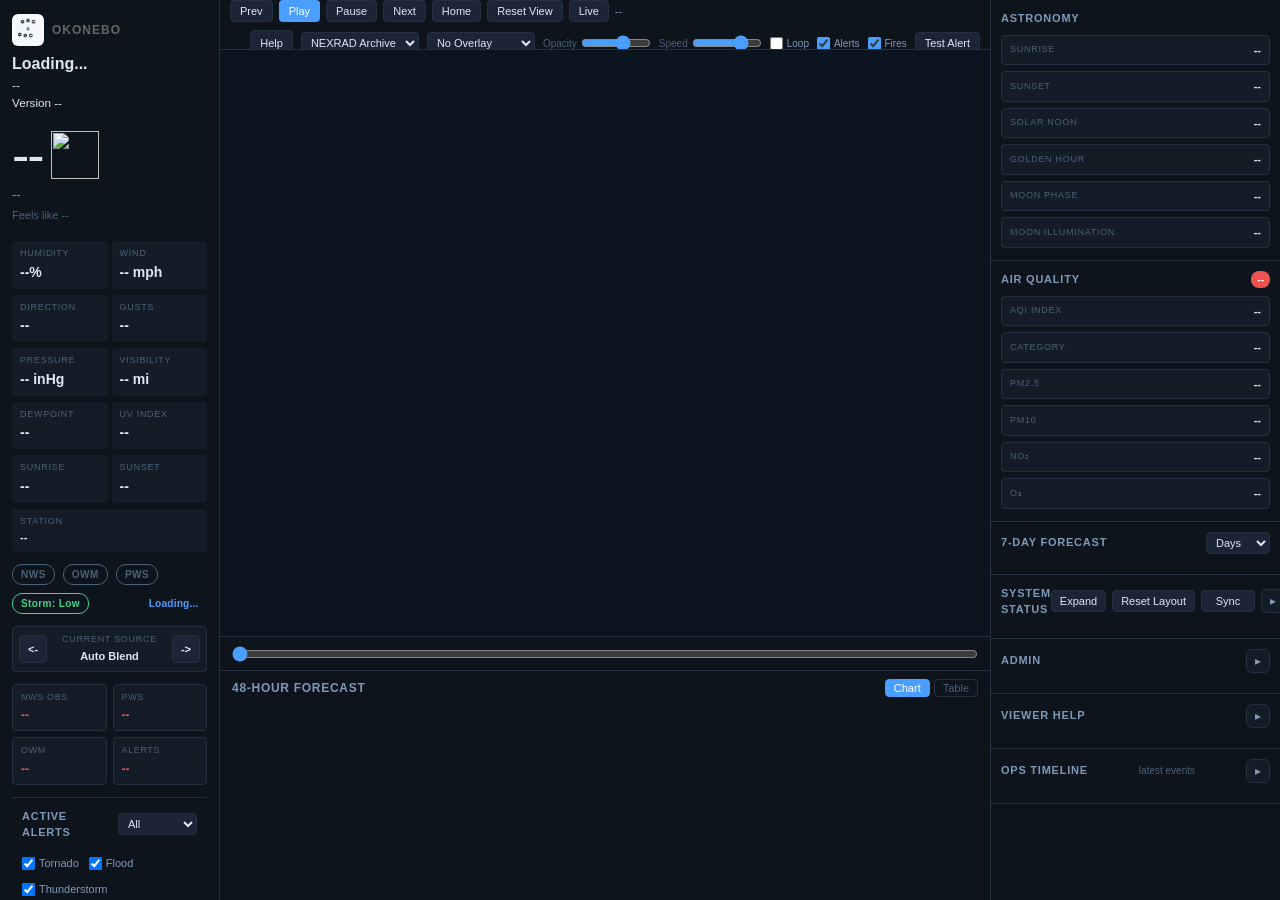
==== app/static/index.html @ 54ee82ca "chore(assets): bump cache-busting versions for the humidity change app.js and style.css changed in #" ====
<!DOCTYPE html>
<html lang="en">
<head>
    <meta charset="UTF-8">
    <meta name="viewport" content="width=device-width, initial-scale=1.0">
    <title>OkoNebo - Weather Dashboard</title>
    <link rel="icon" type="image/svg+xml" href="okonebo-icon.svg">
    <link rel="manifest" href="manifest.json">
    <meta name="theme-color" content="#0b1726">
    <meta name="mobile-web-app-capable" content="yes">
    <meta name="apple-mobile-web-app-capable" content="yes">
    <meta name="apple-mobile-web-app-status-bar-style" content="default">
    <meta name="apple-mobile-web-app-title" content="OkoNebo">
    <link rel="apple-touch-icon" sizes="192x192" href="/okonebo-icon-192.png">
    <link rel="stylesheet" href="https://cdnjs.cloudflare.com/ajax/libs/leaflet/1.9.4/leaflet.min.css"
          integrity="sha384-c6Rcwz4e4CITMbu/NBmnNS8yN2sC3cUElMEMfP3vqqKFp7GOYaaBBCqmaWBjmkjb"
          crossorigin="anonymous" />
    <link rel="stylesheet" href="css/style.css?v=6">
</head>
<body>
    <div id="alert-ticker" class="alert-ticker hidden">
        <span id="ticker-label" class="ticker-label">ACTIVE ALERT</span>
        <div class="ticker-track"><span id="ticker-text"></span></div>
    </div>

    <div class="app-shell">
        <aside class="sidebar">
            <div class="sidebar-top">
                <div style="display: flex; align-items: center; gap: 8px; margin-bottom: 8px;">
                    <img src="okonebo-icon.svg" alt="OkoNebo" width="32" height="32" style="flex-shrink: 0; border-radius: 6px;" />
                    <span style="font-size: 12px; font-weight: 600; color: #666; letter-spacing: 1px;">OKONEBO</span>
                </div>
                <h1 id="location-label" class="location-name">Loading...</h1>
                <p id="last-updated" class="last-updated">--</p>
                <p id="app-version" class="last-updated">Version --</p>
            </div>

            <div class="temp-block">
                <div class="temp-main-row">
                    <span id="current-temp" class="temp-big">--</span>
                    <img id="current-icon" src="" alt="" class="condition-icon">
                </div>
                <div id="current-desc" class="condition-desc">--</div>
                <div id="feels-like" class="feels-like">Feels like --</div>
            </div>

            <div class="stats-grid">
                <div class="stat"><span class="stat-lbl">Humidity</span><span id="humidity" class="stat-val">--%</span></div>
                <div class="stat"><span class="stat-lbl">Wind</span><span id="wind-speed" class="stat-val">-- mph</span></div>
                <div class="stat"><span class="stat-lbl">Direction</span><span id="wind-dir" class="stat-val">--</span></div>
                <div class="stat" id="gust-row"><span class="stat-lbl">Gusts</span><span id="wind-gust" class="stat-val">--</span></div>
                <div class="stat"><span class="stat-lbl">Pressure</span><span id="pressure" class="stat-val">-- inHg</span></div>
                <div class="stat"><span class="stat-lbl">Visibility</span><span id="visibility" class="stat-val">-- mi</span></div>
                <div class="stat"><span class="stat-lbl">Dewpoint</span><span id="dewpoint" class="stat-val">--</span></div>
                <div class="stat" id="uv-row"><span class="stat-lbl">UV Index</span><span id="uv-index" class="stat-val">--</span></div>
                <div class="stat"><span class="stat-lbl">Sunrise</span><span id="sunrise" class="stat-val">--</span></div>
                <div class="stat"><span class="stat-lbl">Sunset</span><span id="sunset" class="stat-val">--</span></div>
                <div class="stat stat-wide"><span class="stat-lbl">Station</span><span id="current-station" class="stat-val stat-small">--</span></div>
            </div>

            <div class="source-row">
                <span id="nws-dot" class="src-dot dot-loading" title="NWS (weather.gov)">NWS</span>
                <span id="owm-dot" class="src-dot dot-loading" title="OpenWeather One Call">OWM</span>
                <span id="pws-dot" class="src-dot dot-loading" title="Personal Weather Stations">PWS</span>
                <span id="storm-index" class="storm-index low">Storm: Low</span>
                <span id="status-pill" class="status-pill loading">Loading</span>
            </div>

            <div class="source-carousel">
                <button id="source-prev-btn" class="source-nav-btn" title="Previous source">&lt;-</button>
                <div class="source-carousel-center">
                    <div class="source-carousel-kicker">Current Source</div>
                    <div id="source-carousel-label" class="source-carousel-label">Auto Blend</div>
                </div>
                <button id="source-next-btn" class="source-nav-btn" title="Next source">-&gt;</button>
            </div>

            <div class="source-age-grid" id="source-age-grid">
                <div class="source-age-card"><span class="source-age-lbl">NWS Obs</span><span id="nws-age" class="source-age-val stale">--</span></div>
                <div class="source-age-card"><span class="source-age-lbl">PWS</span><span id="pws-age" class="source-age-val stale">--</span></div>
                <div class="source-age-card"><span class="source-age-lbl">OWM</span><span id="owm-age" class="source-age-val stale">--</span></div>
                <div class="source-age-card"><span class="source-age-lbl">Alerts</span><span id="alerts-age" class="source-age-val stale">--</span></div>
            </div>

            <section class="panel-sec sidebar-alerts" id="alerts-section">
                <div class="panel-sec-hdr">
                    <h3>Active Alerts <span id="alert-count" class="badge"></span></h3>
                    <select id="alert-filter" class="ctrl-sel-sm">
                        <option value="all">All</option>
                        <option value="extreme">Extreme</option>
                        <option value="severe">Severe</option>
                        <option value="moderate">Moderate</option>
                        <option value="minor">Minor</option>
                    </select>
                </div>
                <div id="alert-layer-filters" class="alert-layer-filters">
                    <label><input id="alert-layer-tornado" type="checkbox" checked> Tornado</label>
                    <label><input id="alert-layer-flood" type="checkbox" checked> Flood</label>
                    <label><input id="alert-layer-thunderstorm" type="checkbox" checked> Thunderstorm</label>
                </div>
                <div id="alerts-container" class="alerts-container">
                    <div class="no-alerts">No active alerts</div>
                </div>
            </section>

            <section class="panel-sec sidebar-alerts" id="firewatch-section">
                <div class="panel-sec-hdr">
                    <h3>Fire Watch <span id="firewatch-count" class="badge"></span></h3>
                </div>
                <div id="firewatch-container" class="alerts-container firewatch-container">
                    <div class="no-alerts">No nearby wildfire incidents</div>
                </div>
            </section>

            <div class="sidebar-controls">
                <div class="ctrl-row">
                    <label class="ctrl-lbl" for="unit-select">Units</label>
                    <select id="unit-select" class="ctrl-sel">
                        <option value="f">F / mph</option>
                        <option value="c">C / km/h</option>
                    </select>
                </div>
                <div class="ctrl-row">
                    <label class="ctrl-lbl">
                        <input id="auto-refresh-toggle" type="checkbox" checked>
                        Full auto-refresh
                    </label>
                </div>
                <div class="ctrl-row storm-mode-row">
                    <label class="ctrl-lbl">
                        <input id="storm-mode-toggle" type="checkbox">
                        Storm mode
                    </label>
                    <span id="storm-mode-badge" class="storm-mode-badge">30s critical refresh</span>
                </div>
                <div class="ctrl-row">
                    <label class="ctrl-lbl" for="refresh-interval">Interval</label>
                    <select id="refresh-interval" class="ctrl-sel">
                        <option value="60000">1 minute</option>
                        <option value="120000">2 minutes</option>
                        <option value="300000" selected>5 minutes</option>
                        <option value="600000">10 minutes</option>
                        <option value="900000">15 minutes</option>
                    </select>
                </div>
                <div class="ctrl-row push-row">
                    <button id="push-toggle-btn" class="btn-refresh" type="button">Enable Severe Alert Push</button>
                </div>
                <div id="push-status" class="pws-meta" aria-live="polite">Receive push notifications on approaching or active alert transitions.</div>
                <button id="refresh-btn" class="btn-refresh">Refresh Now</button>
            </div>
        </aside>

        <main class="main-col">
            <div class="map-toolbar">
                <div class="map-toolbar-left">
                    <button id="radar-step-back-btn" class="map-btn" title="Step back">Prev</button>
                    <button id="radar-play-btn" class="map-btn map-btn-accent" title="Play">Play</button>
                    <button id="radar-pause-btn" class="map-btn" title="Pause">Pause</button>
                    <button id="radar-step-forward-btn" class="map-btn" title="Step forward">Next</button>
                    <button id="return-home-btn" class="map-btn" title="Return to default monitored area">Home</button>
                    <button id="radar-reset-view-btn" class="map-btn" title="Reset to home view">Reset View</button>
                    <button id="radar-live-btn" class="map-btn" title="Jump to live radar">Live</button>
                    <span id="radar-time" class="radar-time-lbl">--</span>
                </div>
                <div class="map-toolbar-right">
                    <a id="viewer-help-toolbar-btn" href="/viewer-help.html" class="map-btn" style="text-decoration:none;">Help</a>
                    <select id="radar-provider" class="ctrl-sel-sm">
                        <option value="rainviewer">RainViewer</option>
                        <option value="iem-archive" selected>NEXRAD Archive</option>
                        <option value="iem-static">NEXRAD Static</option>
                    </select>
                    <select id="owm-overlay" class="ctrl-sel-sm">
                        <option value="none">No Overlay</option>
                        <option value="fires">Fire Incidents</option>
                        <option value="precipitation_new">OWM Precip</option>
                        <option value="clouds_new">OWM Clouds</option>
                        <option value="wind_new">OWM Wind</option>
                        <option value="temp_new">OWM Temp</option>
                        <option value="pressure_new">OWM Pressure</option>
                    </select>
                    <label class="ctrl-lbl-sm">
                        Opacity
                        <input id="radar-opacity" type="range" min="0.2" max="1" step="0.05" value="0.7" class="range-sm">
                    </label>
                    <label class="ctrl-lbl-sm">
                        Speed
                        <input id="radar-speed" type="range" min="200" max="1500" step="100" value="1200" class="range-sm">
                    </label>
                    <label class="ctrl-lbl-sm chk">
                        <input id="radar-boomerang" type="checkbox"> Loop
                    </label>
                    <label class="ctrl-lbl-sm chk">
                        <input id="alert-polygons-toggle" type="checkbox" checked> Alerts
                    </label>
                    <label class="ctrl-lbl-sm chk">
                        <input id="fire-overlay-toggle" type="checkbox" checked> Fires
                    </label>
                    <button id="alert-test-toggle-btn" class="map-btn" title="Toggle synthetic test alert polygon">Test Alert</button>
                </div>
            </div>

            <div id="radar-map" class="radar-map"></div>

            <div class="timeline-bar">
                <input id="radar-frame" type="range" min="0" max="0" step="1" value="0" class="timeline-scrubber">
            </div>

            <div class="hourly-section">
                <div class="hourly-header">
                    <h3>48-Hour Forecast</h3>
                    <div class="tab-group">
                        <button id="tab-chart" class="tab-btn tab-active">Chart</button>
                        <button id="tab-table" class="tab-btn">Table</button>
                    </div>
                </div>
                <div id="hourly-chart-wrap" class="chart-wrap">
                    <canvas id="hourly-chart"></canvas>
                </div>
                <div id="hourly-table-wrap" class="hourly-table-wrap hidden">
                    <div id="hourly-table" class="hourly-table"></div>
                </div>
            </div>
        </main>

        <aside class="right-panel">
            <section class="panel-sec" id="astro-section">
                <div class="panel-sec-hdr">
                    <h3>Astronomy</h3>
                    <span id="astro-day" class="badge"></span>
                </div>
                <div class="debug-grid" style="margin-top: 8px;">
                    <div class="debug-row"><span class="debug-lbl">Sunrise</span><span id="astro-sunrise" class="debug-val">--</span></div>
                    <div class="debug-row"><span class="debug-lbl">Sunset</span><span id="astro-sunset" class="debug-val">--</span></div>
                    <div class="debug-row"><span class="debug-lbl">Solar Noon</span><span id="astro-solar-noon" class="debug-val">--</span></div>
                    <div class="debug-row"><span class="debug-lbl">Golden Hour</span><span id="astro-golden" class="debug-val">--</span></div>
                    <div class="debug-row"><span class="debug-lbl">Moon Phase</span><span id="astro-moon-phase" class="debug-val">--</span></div>
                    <div class="debug-row"><span class="debug-lbl">Moon Illumination</span><span id="astro-moon-illum" class="debug-val">--</span></div>
                </div>
            </section>

            <section class="panel-sec" id="aqi-section">
                <div class="panel-sec-hdr">
                    <h3>Air Quality</h3>
                    <span id="aqi-badge" class="badge">--</span>
                </div>
                <div class="debug-grid" style="margin-top: 8px;">
                    <div class="debug-row"><span class="debug-lbl">AQI Index</span><span id="aqi-index" class="debug-val">--</span></div>
                    <div class="debug-row"><span class="debug-lbl">Category</span><span id="aqi-category" class="debug-val">--</span></div>
                    <div class="debug-row"><span class="debug-lbl">PM2.5</span><span id="aqi-pm25" class="debug-val">--</span></div>
                    <div class="debug-row"><span class="debug-lbl">PM10</span><span id="aqi-pm10" class="debug-val">--</span></div>
                    <div class="debug-row"><span class="debug-lbl">NO₂</span><span id="aqi-no2" class="debug-val">--</span></div>
                    <div class="debug-row"><span class="debug-lbl">O₃</span><span id="aqi-o3" class="debug-val">--</span></div>
                </div>
            </section>

            <section class="panel-sec" id="forecast-section">
                <div class="panel-sec-hdr">
                    <h3>7-Day Forecast</h3>
                    <select id="forecast-filter" class="ctrl-sel-sm">
                        <option value="day">Days</option>
                        <option value="all">All</option>
                        <option value="night">Nights</option>
                    </select>
                </div>
                <div id="forecast-list" class="forecast-list"></div>
            </section>

            <section class="panel-sec" id="multi-current-section" style="display:none">
                <div class="panel-sec-hdr">
                    <h3>Location Compare</h3>
                    <span id="multi-current-count" class="badge"></span>
                </div>
                <div id="multi-current-cards" class="multi-current-cards"></div>
            </section>

            <section class="panel-sec" id="pws-section" style="display:none">
                <div class="panel-sec-hdr">
                    <h3>PWS Pair (Property)</h3>
                    <div class="pws-head-controls">
                        <select id="pws-trend-hours" class="ctrl-sel-sm">
                            <option value="1">1h</option>
                            <option value="2">2h</option>
                            <option value="3" selected>3h</option>
                        </select>
                        <span id="pws-meta" class="pws-meta">--</span>
                    </div>
                </div>
                <div id="pws-cards" class="pws-cards"></div>
                <div id="pws-delta" class="pws-delta"></div>
            </section>

            <section class="panel-sec" id="debug-section" data-default-collapsed="true">
                <div class="panel-sec-hdr">
                    <h3>System Status</h3>
                    <div style="display:flex; gap:6px; align-items:center;">
                        <button id="compact-panel-layout-btn" class="map-btn debug-btn" type="button" title="Collapse or expand utility panels">Compact</button>
                        <button id="reset-panel-layout-btn" class="map-btn debug-btn" type="button" title="Reset panel layout">Reset Layout</button>
                        <button id="debug-report-btn" class="map-btn debug-btn" type="button">Sync</button>
                        <button id="toggle-debug-section" class="panel-toggle" type="button" aria-expanded="false" title="Expand section">▸</button>
                    </div>
                </div>
                <div class="panel-sec-body">
                <div id="panel-layout-status" class="pws-meta" aria-live="polite">Use Compact to focus map + forecast panels quickly.</div>
                <div class="debug-grid" style="margin-top:8px;">
                    <div class="debug-row"><span class="debug-lbl">Network</span><span id="debug-network" class="debug-val">--</span></div>
                    <div class="debug-row"><span class="debug-lbl">Last Sync</span><span id="debug-last-sync" class="debug-val">--</span></div>
                    <div class="debug-row"><span class="debug-lbl">Refresh</span><span id="debug-refresh" class="debug-val">--</span></div>
                    <div class="debug-row"><span class="debug-lbl">Requests</span><span id="debug-requests" class="debug-val">--</span></div>
                    <div class="debug-row"><span class="debug-lbl">Cache</span><span id="debug-cache" class="debug-val">--</span></div>
                    <div class="debug-row"><span class="debug-lbl">Upstream</span><span id="debug-upstream" class="debug-val">--</span></div>
                    <div class="debug-row"><span class="debug-lbl">Client</span><span id="debug-client" class="debug-val">--</span></div>
                    <div class="debug-row"><span class="debug-lbl">Observability</span><span id="debug-observability" class="debug-val">--</span></div>
                    <div class="debug-row"><span class="debug-lbl">Pressure</span><span id="debug-pressure" class="debug-val">--</span></div>
                        <div class="debug-row"><span class="debug-lbl">Stability</span><span id="debug-stability" class="debug-val">--</span></div>
                    <div class="debug-row"><span class="debug-lbl">Trend</span><span id="debug-trend" class="debug-val">--</span></div>
                    <div class="debug-row"><span class="debug-lbl">Guidance</span><span id="debug-guidance" class="debug-val">--</span></div>
                </div>
                </div>
            </section>

            <section class="panel-sec" id="admin-section" data-default-collapsed="true">
                <div class="panel-sec-hdr">
                    <h3>Admin</h3>
                    <button id="toggle-admin-section" class="panel-toggle" type="button" aria-expanded="false" title="Expand section">▸</button>
                </div>
                <div class="panel-sec-body">
                <p class="pws-meta">Setup, auth, and AI agent tokens now live on a dedicated admin page.</p>
                <div class="setup-actions">
                    <a href="/admin.html" class="btn-refresh" style="text-align:center; text-decoration:none;">Open Admin Page</a>
                </div>
                <div class="setup-actions" style="margin-top:8px;">
                    <a href="/admin-help.html" class="map-btn" style="text-align:center; text-decoration:none;">Admin Help</a>
                </div>
                </div>
            </section>

            <section class="panel-sec" id="viewer-help-section" data-default-collapsed="true">
                <div class="panel-sec-hdr">
                    <h3>Viewer Help</h3>
                    <button id="toggle-viewer-help-section" class="panel-toggle" type="button" aria-expanded="false" title="Expand section">▸</button>
                </div>
                <div class="panel-sec-body">
                <p class="pws-meta">Need a quick tour of the dashboard? Open the in-app viewer guide.</p>
                <div class="setup-actions">
                    <a href="/viewer-help.html" class="map-btn" style="text-align:center; text-decoration:none;">Open Viewer Help</a>
                </div>
                </div>
            </section>

            <section class="panel-sec" id="timeline-section" data-default-collapsed="true">
                <div class="panel-sec-hdr">
                    <h3>Ops Timeline</h3>
                    <span id="timeline-meta" class="pws-meta">latest events</span>
                    <button id="toggle-timeline-section" class="panel-toggle" type="button" aria-expanded="false" title="Expand section">▸</button>
                </div>
                <div class="panel-sec-body">
                <div style="margin-bottom: 8px; display: flex; gap: 4px; flex-wrap: wrap;">
                    <input id="timeline-search" type="text" placeholder="Search events..." class="setup-input" style="flex: 1; min-width: 120px; font-size: 11px; padding: 4px 6px;">
                    <button id="timeline-clear-filter" class="map-btn" type="button" title="Clear filters" style="padding: 4px 8px; font-size: 10px;">Clear</button>
                </div>
                <div style="margin-bottom: 8px; display: flex; gap: 4px; flex-wrap: wrap;">
                    <button id="timeline-filter-all" class="tab-btn tab-active" type="button" data-filter="all" style="font-size: 10px; padding: 3px 8px;">All</button>
                    <button id="timeline-filter-obs" class="tab-btn" type="button" data-filter="obs" style="font-size: 10px; padding: 3px 8px;">Obs</button>
                    <button id="timeline-filter-alert" class="tab-btn" type="button" data-filter="alert" style="font-size: 10px; padding: 3px 8px;">Alerts</button>
                    <button id="timeline-filter-refresh" class="tab-btn" type="button" data-filter="refresh" style="font-size: 10px; padding: 3px 8px;">Refresh</button>
                    <button id="timeline-filter-system" class="tab-btn" type="button" data-filter="system" style="font-size: 10px; padding: 3px 8px;">System</button>
                </div>
                <div id="timeline-list" class="timeline-list">
                    <div class="timeline-empty">No activity yet</div>
                </div>
                </div>
            </section>

            <section class="panel-sec" id="owm-daily-section" style="display:none">
                <div class="panel-sec-hdr">
                    <h3>Extended (OWM)</h3>
                </div>
                <div id="owm-daily-list" class="forecast-list"></div>
            </section>
        </aside>
    </div>

    <div id="error-toast" class="error-toast hidden"></div>

    <div id="auth-modal" class="auth-modal hidden">
        <div class="auth-modal-card">
            <h3 class="auth-modal-title">Sign In</h3>
            <p id="auth-modal-subtitle" class="auth-modal-subtitle">Login to continue.</p>
            <div class="auth-modal-row">
                <label for="auth-username">Username</label>
                <input id="auth-username" class="setup-input" type="text" autocomplete="username">
            </div>
            <div class="auth-modal-row">
                <label for="auth-password">Password</label>
                <input id="auth-password" class="setup-input" type="password" autocomplete="current-password">
            </div>
            <div id="auth-status" class="setup-status">Enter credentials.</div>
            <div class="auth-modal-actions">
                <button id="auth-cancel-btn" class="map-btn" type="button">Cancel</button>
                <button id="auth-login-btn" class="btn-refresh" type="button">Login</button>
            </div>
        </div>
    </div>

    <div id="firstrun-overlay" class="firstrun-overlay hidden" role="dialog" aria-modal="true" aria-labelledby="firstrun-title">
        <div class="firstrun-card">
            <div class="firstrun-header">
                <h2 id="firstrun-title" class="firstrun-title">Welcome to OkoNebo</h2>
                <p class="firstrun-subtitle">Complete setup to activate your weather station.</p>
            </div>
            <div class="firstrun-body">
                <div class="setup-grid">
                    <div class="setup-row"><span class="setup-lbl setup-req">Home Label</span><input id="fr-home-label" class="setup-input" type="text" placeholder="Home"></div>
                    <div class="setup-row"><span class="setup-lbl setup-req">Latitude</span><input id="fr-home-lat" class="setup-input" type="text" placeholder="36.1539"></div>
                    <div class="setup-row"><span class="setup-lbl setup-req">Longitude</span><input id="fr-home-lon" class="setup-input" type="text" placeholder="-95.9928"></div>
                    <div class="setup-row"><span class="setup-lbl">Timezone</span><select id="fr-timezone" class="setup-input"></select></div>
                    <div class="setup-row"><span class="setup-lbl">Work Label</span><input id="fr-work-label" class="setup-input" type="text" placeholder="optional"></div>
                    <div class="setup-row"><span class="setup-lbl">Work Lat</span><input id="fr-work-lat" class="setup-input" type="text" placeholder="optional"></div>
                    <div class="setup-row"><span class="setup-lbl">Work Lon</span><input id="fr-work-lon" class="setup-input" type="text" placeholder="optional"></div>
                    <div class="setup-row"><span class="setup-lbl">Map Provider</span>
                        <select id="fr-map-provider" class="setup-input">
                            <option value="esri_street">Esri Street</option>
                            <option value="osm">OpenStreetMap</option>
                            <option value="carto_light">CARTO Light</option>
                            <option value="carto_dark">CARTO Dark</option>
                        </select>
                    </div>
                </div>
                <details class="firstrun-providers">
                    <summary class="firstrun-providers-summary">Optional API keys &amp; providers</summary>
                    <div class="setup-grid firstrun-providers-grid">
                        <div class="setup-row"><span class="setup-lbl">NWS</span><label class="ctrl-lbl"><input id="fr-nws-enabled" type="checkbox" checked> Enable (keyless default)</label></div>
                        <div class="setup-row"><span class="setup-lbl">WeatherAPI</span><label class="ctrl-lbl"><input id="fr-weatherapi-enabled" type="checkbox"> Enable</label></div>
                        <div class="setup-row"><span class="setup-lbl">WeatherAPI Key</span><input id="fr-weatherapi-key" class="setup-input" type="password" placeholder="optional"></div>
                        <div class="setup-row"><span class="setup-lbl">Tomorrow.io</span><label class="ctrl-lbl"><input id="fr-tomorrow-enabled" type="checkbox"> Enable</label></div>
                        <div class="setup-row"><span class="setup-lbl">Tomorrow Key</span><input id="fr-tomorrow-key" class="setup-input" type="password" placeholder="optional"></div>
                        <div class="setup-row"><span class="setup-lbl">Visual Crossing</span><label class="ctrl-lbl"><input id="fr-visualcrossing-enabled" type="checkbox"> Enable</label></div>
                        <div class="setup-row"><span class="setup-lbl">Visual Crossing Key</span><input id="fr-visualcrossing-key" class="setup-input" type="password" placeholder="optional"></div>
                        <div class="setup-row"><span class="setup-lbl">OpenWeather</span><label class="ctrl-lbl"><input id="fr-openweather-enabled" type="checkbox"> Enable</label></div>
                        <div class="setup-row"><span class="setup-lbl">OWM API Key</span><input id="fr-openweather-key" class="setup-input" type="password" placeholder="optional"></div>
                        <div class="setup-row"><span class="setup-lbl">PWS</span><label class="ctrl-lbl"><input id="fr-pws-enabled" type="checkbox"> Enable</label></div>
                        <div class="setup-row"><span class="setup-lbl">PWS API Key</span><input id="fr-pws-key" class="setup-input" type="password" placeholder="optional"></div>
                        <div class="setup-row"><span class="setup-lbl">PWS Provider</span><input id="fr-pws-provider" class="setup-input" type="text" placeholder="weather.com"></div>
                        <div class="setup-row"><span class="setup-lbl">PWS Stations</span><input id="fr-pws-stations" class="setup-input" type="text" placeholder="ID1,ID2"></div>
                        <div class="setup-row"><span class="setup-lbl">AviationWeather</span><label class="ctrl-lbl"><input id="fr-aviationweather-enabled" type="checkbox" checked> Enable (keyless)</label></div>
                        <div class="setup-row"><span class="setup-lbl">NOAA Tides</span><label class="ctrl-lbl"><input id="fr-noaa_tides-enabled" type="checkbox" checked> Enable (keyless)</label></div>
                        <div class="setup-row"><span class="setup-lbl">Meteomatics</span><label class="ctrl-lbl"><input id="fr-meteomatics-enabled" type="checkbox"> Enable</label></div>
                        <div class="setup-row"><span class="setup-lbl">Meteomatics Key</span><input id="fr-meteomatics-key" class="setup-input" type="password" placeholder="user:password"></div>
                    </div>
                </details>
            </div>
            <div id="firstrun-status" class="setup-status">Fill in your location to get started. Fields marked * are required.</div>
            <div class="firstrun-actions">
                <button id="firstrun-save-btn" class="btn-refresh firstrun-save-btn" type="button">Save &amp; Launch Dashboard</button>
            </div>
        </div>
    </div>

    <script src="https://cdnjs.cloudflare.com/ajax/libs/leaflet/1.9.4/leaflet.min.js"
            integrity="sha384-NElt3Op+9NBMCYaef5HxeJmU4Xeard/Lku8ek6hoPTvYkQPh3zLIrJP7KiRocsxO"
            crossorigin="anonymous"></script>
    <script src="https://cdnjs.cloudflare.com/ajax/libs/Chart.js/3.9.1/chart.min.js"
            integrity="sha384-9MhbyIRcBVQiiC7FSd7T38oJNj2Zh+EfxS7/vjhBi4OOT78NlHSnzM31EZRWR1LZ"
            crossorigin="anonymous"></script>
    <script src="js/app.js?v=9"></script>
</body>
</html>
---- app/static/css/style.css ----
/* ============================================================================
   STORM DASHBOARD — Always-dark theme
   ============================================================================ */

:root {
    /* Background layers */
    --bg-0:   #070b10;   /* page bg / deepest */
    --bg-1:   #0e141c;   /* sidebar / right panel */
    --bg-2:   #141c27;   /* cards / sections */
    --bg-3:   #1b2537;   /* hover / input bg */
    --border: #253040;

    /* Text */
    --t1: #dde8f5;        /* primary */
    --t2: #7e99b8;        /* secondary */
    --t3: #4a6278;        /* muted */

    /* Accent */
    --accent:       #4a9eff;
    --accent-hover: #72b6ff;

    /* Status */
    --ok:      #3dd68c;
    --warn:    #f5a623;
    --danger:  #f05252;

    /* Alert severity */
    --sev-extreme:  #f05252;
    --sev-severe:   #ff7e47;
    --sev-moderate: #f5c518;
    --sev-minor:    #5b9ef4;
    --sev-unknown:  #6a8098;

    /* Sizing */
    --sidebar-w:      220px;
    --right-w:        290px;
    --toolbar-h:      50px;
    --timeline-h:     34px;
    --hourly-h:       230px;
    --ticker-h:       32px;
    --radius:         6px;
    --radius-sm:      4px;
}

/* ── Reset ───────────────────────────────────────────────────────────────── */
*, *::before, *::after { margin: 0; padding: 0; box-sizing: border-box; }

html, body {
    height: 100%;
    overflow: hidden;
    font-family: -apple-system, BlinkMacSystemFont, "Segoe UI", Roboto, sans-serif;
    font-size: 13px;
    color: var(--t1);
    background: var(--bg-0);
    line-height: 1.5;
}

/* Admin and documentation pages need normal document scrolling. */
body.admin-page {
    height: auto;
    min-height: 100%;
    overflow-y: auto;
    overflow-x: hidden;
}

body.admin-page .app-shell {
    height: auto;
    min-height: 100vh;
    overflow: visible;
}

html.admin-page {
    height: auto;
    min-height: 100%;
    overflow-y: auto;
    overflow-x: hidden;
}

html.admin-page body.admin-page {
    height: auto;
    min-height: 100%;
}

/* ── Alert Ticker ────────────────────────────────────────────────────────── */
.alert-ticker {
    position: fixed;
    top: 0; left: 0; right: 0;
    height: var(--ticker-h);
    background: var(--sev-extreme);
    color: #fff;
    display: flex;
    align-items: center;
    z-index: 9999;
    font-size: 12px;
    font-weight: 600;
    overflow: hidden;
}
.alert-ticker.warning { background: linear-gradient(90deg, #a81414 0%, var(--sev-extreme) 100%); }
.alert-ticker.watch { background: linear-gradient(90deg, #7a3d00 0%, var(--sev-severe) 100%); }
.alert-ticker.advisory { background: linear-gradient(90deg, #735800 0%, #9b7800 100%); }
.alert-ticker.statement { background: linear-gradient(90deg, #2a4b5c 0%, #3e738d 100%); }
.alert-ticker.outlook { background: linear-gradient(90deg, #34514b 0%, #4d7a70 100%); }
.alert-ticker.info { background: linear-gradient(90deg, #164167 0%, #2d6ca3 100%); }
/* Test alerts only. Deliberately flat and desaturated so a synthetic alert can
   never be mistaken for a real one at a glance across a room. */
.alert-ticker.test { background: #2f3a4a; }
.alert-ticker.hidden { display: none; }
.ticker-label {
    flex-shrink: 0;
    padding: 0 12px;
    background: rgba(0,0,0,0.25);
    height: 100%;
    display: flex;
    align-items: center;
    white-space: nowrap;
    letter-spacing: 0.05em;
}
.ticker-track {
    flex: 1;
    overflow: hidden;
}
.ticker-track span {
    display: inline-block;
    white-space: nowrap;
    padding-left: 100%;
    animation: ticker-scroll 30s linear infinite;
}
@keyframes ticker-scroll {
    0%   { transform: translateX(0); }
    100% { transform: translateX(-100%); }
}

/* ── App Shell (3-column grid) ───────────────────────────────────────────── */
.app-shell {
    display: grid;
    grid-template-columns: var(--sidebar-w) 1fr var(--right-w);
    height: 100vh;
    overflow: hidden;
    transition: margin-top 0.2s;
}
.app-shell.has-ticker {
    height: calc(100vh - var(--ticker-h));
    margin-top: var(--ticker-h);
}

/* ── Sidebar ─────────────────────────────────────────────────────────────── */
.sidebar {
    background: var(--bg-1);
    border-right: 1px solid var(--border);
    display: flex;
    flex-direction: column;
    overflow-y: auto;
    overflow-x: hidden;
    padding: 14px 12px 12px;
    gap: 12px;
}
.sidebar::-webkit-scrollbar { width: 4px; }
.sidebar::-webkit-scrollbar-track { background: transparent; }
.sidebar::-webkit-scrollbar-thumb { background: var(--border); border-radius: 2px; }

.sidebar-top { }
.location-name {
    font-size: 16px;
    font-weight: 700;
    color: var(--t1);
    line-height: 1.2;
    margin-bottom: 3px;
}
.last-updated { font-size: 10px; color: var(--t3); }

/* Temperature block */
.temp-block { padding: 6px 0; }
.temp-main-row { display: flex; align-items: center; gap: 8px; }
.temp-big {
    font-size: 52px;
    font-weight: 200;
    letter-spacing: -2px;
    color: var(--t1);
    line-height: 1;
}
.condition-icon { width: 48px; height: 48px; }
.condition-desc { font-size: 13px; color: var(--t2); margin-top: 4px; text-transform: capitalize; }
.feels-like { font-size: 11px; color: var(--t3); margin-top: 2px; }

/* Stats grid */
.stats-grid {
    display: grid;
    grid-template-columns: 1fr 1fr;
    gap: 6px 4px;
}
.stat {
    background: var(--bg-2);
    border-radius: var(--radius-sm);
    padding: 6px 8px;
    display: flex;
    flex-direction: column;
    gap: 1px;
}
.stat-wide { grid-column: 1 / -1; }
.stat-lbl { font-size: 9px; text-transform: uppercase; letter-spacing: 0.08em; color: var(--t3); }
.stat-val { font-size: 14px; font-weight: 600; color: var(--t1); }
.stat-small { font-size: 11px; }

/* Source dots */
.source-row {
    display: flex;
    gap: 8px;
    align-items: center;
    flex-wrap: wrap;
}
.src-dot {
    font-size: 10px;
    font-weight: 700;
    letter-spacing: 0.05em;
    padding: 2px 8px;
    border-radius: 10px;
    border: 1px solid transparent;
    cursor: default;
}
.dot-ok      { border-color: var(--ok);    color: var(--ok); }
.dot-warn    { border-color: var(--warn);  color: var(--warn); }
.dot-error   { border-color: var(--danger); color: var(--danger); }
.dot-loading { border-color: var(--t3);    color: var(--t3); }

/* Status pill */
.status-pill {
    font-size: 10px;
    font-weight: 600;
    padding: 2px 8px;
    border-radius: 10px;
    border: 1px solid var(--t3);
    color: var(--t3);
    margin-left: auto;
}
.status-pill.ok      { border-color: var(--ok);    color: var(--ok); }
.status-pill.warn    { border-color: var(--warn);  color: var(--warn); }
.status-pill.offline { border-color: #888;  color: #888; }
.status-pill.loading { border-color: var(--t3);    color: var(--t3); }

.storm-index {
    font-size: 10px;
    font-weight: 700;
    letter-spacing: 0.04em;
    padding: 2px 8px;
    border-radius: 10px;
    border: 1px solid var(--t3);
}
.storm-index.low { color: var(--ok); border-color: var(--ok); }
.storm-index.guarded { color: #84d48f; border-color: #84d48f; }
.storm-index.elevated { color: var(--warn); border-color: var(--warn); }
.storm-index.severe { color: var(--sev-severe); border-color: var(--sev-severe); }
.storm-index.extreme { color: var(--danger); border-color: var(--danger); }

.source-carousel {
    display: grid;
    grid-template-columns: 28px 1fr 28px;
    align-items: center;
    gap: 8px;
    background: var(--bg-2);
    border: 1px solid var(--border);
    border-radius: var(--radius-sm);
    padding: 6px;
}

.source-carousel-center {
    min-width: 0;
    text-align: center;
}

.source-carousel-kicker {
    font-size: 9px;
    text-transform: uppercase;
    letter-spacing: 0.08em;
    color: var(--t3);
}

.source-carousel-label {
    margin-top: 2px;
    font-size: 11px;
    font-weight: 700;
    color: var(--t1);
    overflow: hidden;
    text-overflow: ellipsis;
    white-space: nowrap;
}

.source-age-grid {
    display: grid;
    grid-template-columns: 1fr 1fr;
    gap: 6px;
}

.source-age-card {
    background: var(--bg-2);
    border: 1px solid var(--border);
    border-radius: var(--radius-sm);
    padding: 6px 8px;
    display: flex;
    flex-direction: column;
    gap: 2px;
}

.source-age-lbl {
    font-size: 9px;
    color: var(--t3);
    text-transform: uppercase;
    letter-spacing: 0.07em;
}

.source-age-val {
    font-size: 12px;
    font-weight: 700;
}

.source-age-val.fresh { color: var(--ok); }
.source-age-val.warn { color: var(--warn); }
.source-age-val.stale { color: var(--danger); }
.source-age-val.offline { color: var(--t3); }

.source-nav-btn {
    width: 28px;
    height: 28px;
    border: 1px solid var(--border);
    border-radius: var(--radius-sm);
    background: var(--bg-3);
    color: var(--t1);
    cursor: pointer;
    font-size: 11px;
    font-weight: 700;
}

.source-nav-btn:hover { background: var(--bg-2); }
.source-nav-btn:disabled { opacity: 0.4; cursor: not-allowed; }

.sidebar-alerts {
    border-top: 1px solid var(--border);
    border-bottom: none;
    padding: 8px 0 4px;
}

.alerts-container {
    display: flex;
    flex-direction: column;
    gap: 6px;
    max-height: 220px;
    overflow-y: auto;
    padding-right: 2px;
}

.alert-layer-filters {
    display: flex;
    gap: 10px;
    flex-wrap: wrap;
    padding: 6px 0 2px;
    font-size: 11px;
    color: var(--t2);
}

.alert-layer-filters label {
    display: inline-flex;
    align-items: center;
    gap: 4px;
}

/* Sidebar controls */
.sidebar-controls {
    display: flex;
    flex-direction: column;
    gap: 8px;
    margin-top: auto;
    padding-top: 8px;
    border-top: 1px solid var(--border);
}
.ctrl-row { display: flex; align-items: center; gap: 8px; font-size: 12px; color: var(--t2); }
.ctrl-lbl { font-size: 11px; color: var(--t2); display: flex; align-items: center; gap: 6px; cursor: pointer; }
.ctrl-lbl input[type="checkbox"] { accent-color: var(--accent); cursor: pointer; }
.storm-mode-row { align-items: center; justify-content: space-between; }
.storm-mode-badge {
    font-size: 9px;
    font-weight: 700;
    color: var(--t3);
    border: 1px solid var(--border);
    border-radius: 999px;
    padding: 2px 7px;
    white-space: nowrap;
}
.storm-mode-badge.active {
    color: #fff;
    border-color: transparent;
    background: linear-gradient(90deg, #a81414 0%, #ff7e47 100%);
}
.ctrl-sel {
    flex: 1;
    background: var(--bg-3);
    border: 1px solid var(--border);
    color: var(--t1);
    border-radius: var(--radius-sm);
    padding: 3px 6px;
    font-size: 11px;
    cursor: pointer;
}
.ctrl-sel:focus { outline: none; border-color: var(--accent); }
.btn-refresh {
    background: var(--accent);
    color: #fff;
    border: none;
    border-radius: var(--radius);
    padding: 7px 12px;
    font-size: 12px;
    font-weight: 600;
    cursor: pointer;
    transition: background 0.15s;
    width: 100%;
}
.btn-refresh:hover { background: var(--accent-hover); }
.btn-refresh:active { transform: scale(0.98); }

/* ── Main Column ─────────────────────────────────────────────────────────── */
.main-col {
    display: flex;
    flex-direction: column;
    overflow: hidden;
    background: var(--bg-0);
}

/* Map toolbar */
.map-toolbar {
    height: var(--toolbar-h);
    min-height: var(--toolbar-h);
    background: var(--bg-1);
    border-bottom: 1px solid var(--border);
    display: flex;
    align-items: center;
    padding: 0 10px;
    gap: 8px;
    flex-wrap: wrap;
    overflow: hidden;
}
.map-toolbar-left  { display: flex; align-items: center; gap: 6px; }
.map-toolbar-right { display: flex; align-items: center; gap: 8px; margin-left: auto; flex-wrap: wrap; }

.map-btn {
    background: var(--bg-3);
    border: 1px solid var(--border);
    color: var(--t1);
    border-radius: var(--radius-sm);
    padding: 4px 9px;
    font-size: 11px;
    cursor: pointer;
    transition: background 0.12s;
    white-space: nowrap;
}
.map-btn:hover   { background: var(--bg-2); }
.map-btn:disabled { opacity: 0.35; cursor: not-allowed; }
.map-btn-accent  { background: var(--accent); color: #fff; border-color: transparent; }
.map-btn-accent:hover { background: var(--accent-hover); }

.radar-time-lbl {
    font-size: 11px;
    color: var(--t2);
    white-space: nowrap;
    min-width: 80px;
}
.ctrl-sel-sm {
    background: var(--bg-3);
    border: 1px solid var(--border);
    color: var(--t1);
    border-radius: var(--radius-sm);
    padding: 3px 5px;
    font-size: 11px;
    cursor: pointer;
}
.ctrl-sel-sm:focus { outline: none; border-color: var(--accent); }
.ctrl-lbl-sm {
    font-size: 10px;
    color: var(--t3);
    display: flex;
    align-items: center;
    gap: 4px;
    white-space: nowrap;
}
.ctrl-lbl-sm.chk { cursor: pointer; color: var(--t2); }
.ctrl-lbl-sm input[type="checkbox"] { accent-color: var(--accent); }
.range-sm {
    width: 70px;
    accent-color: var(--accent);
    cursor: pointer;
}

/* Radar map */
.radar-map {
    flex: 1;
    min-height: 0;
    background: #0a1520;
}

/* Timeline scrubber */
.timeline-bar {
    height: var(--timeline-h);
    min-height: var(--timeline-h);
    background: var(--bg-1);
    border-top: 1px solid var(--border);
    display: flex;
    align-items: center;
    padding: 0 12px;
}
.timeline-scrubber {
    width: 100%;
    accent-color: var(--accent);
    cursor: pointer;
}

/* Hourly section */
.hourly-section {
    height: var(--hourly-h);
    min-height: var(--hourly-h);
    background: var(--bg-1);
    border-top: 1px solid var(--border);
    display: flex;
    flex-direction: column;
    overflow: hidden;
}
.hourly-header {
    display: flex;
    align-items: center;
    justify-content: space-between;
    padding: 8px 12px 4px;
    flex-shrink: 0;
}
.hourly-header h3 { font-size: 12px; font-weight: 600; color: var(--t2); text-transform: uppercase; letter-spacing: 0.06em; }
.tab-group { display: flex; gap: 4px; }
.tab-btn {
    background: transparent;
    border: 1px solid var(--border);
    color: var(--t3);
    border-radius: var(--radius-sm);
    padding: 2px 8px;
    font-size: 11px;
    cursor: pointer;
    transition: all 0.12s;
}
.tab-btn.tab-active { background: var(--accent); border-color: var(--accent); color: #fff; }
.tab-btn:hover:not(.tab-active) { border-color: var(--t2); color: var(--t2); }

.chart-wrap { flex: 1; min-height: 0; padding: 0 8px 4px; }
.chart-wrap canvas { width: 100% !important; height: 100% !important; }

.hourly-table-wrap { flex: 1; min-height: 0; overflow-x: auto; overflow-y: hidden; }
.hourly-table {
    display: flex;
    height: 100%;
    align-items: stretch;
    padding: 0 8px;
    gap: 2px;
}
.hourly-cell {
    flex-shrink: 0;
    width: 58px;
    background: var(--bg-2);
    border-radius: var(--radius-sm);
    padding: 6px 4px;
    display: flex;
    flex-direction: column;
    align-items: center;
    gap: 2px;
    text-align: center;
}
.hcell-time { font-size: 10px; color: var(--t3); }
.hcell-icon { width: 28px; height: 28px; }
.hcell-temp { font-size: 13px; font-weight: 600; color: var(--t1); }
.hcell-pop  { font-size: 10px; color: var(--accent); }
/* Matches the dashed humidity line in the chart view so the two views read as
   the same data. --t2 rather than --t3: at 10px the muted tier fails contrast. */
.hcell-rh   { font-size: 10px; color: var(--t2); }
.hcell-wind { font-size: 9px; color: var(--t3); }
.hidden { display: none !important; }

/* ── Right Panel ─────────────────────────────────────────────────────────── */
.right-panel {
    background: var(--bg-1);
    border-left: 1px solid var(--border);
    overflow-y: auto;
    overflow-x: hidden;
    display: flex;
    flex-direction: column;
}
.right-panel::-webkit-scrollbar { width: 4px; }
.right-panel::-webkit-scrollbar-track { background: transparent; }
.right-panel::-webkit-scrollbar-thumb { background: var(--border); border-radius: 2px; }

.panel-sec {
    border-bottom: 1px solid var(--border);
    padding: 10px 10px 12px;
}
.panel-sec:last-child { border-bottom: none; }
.panel-sec-hdr {
    display: flex;
    align-items: center;
    justify-content: space-between;
    margin-bottom: 8px;
}
.panel-sec-hdr h3 {
    font-size: 11px;
    font-weight: 700;
    text-transform: uppercase;
    letter-spacing: 0.07em;
    color: var(--t2);
}

.panel-toggle {
    min-width: 24px;
    height: 24px;
    border-radius: 6px;
    border: 1px solid var(--border);
    background: var(--bg-2);
    color: var(--t2);
    cursor: pointer;
    font-size: 12px;
    line-height: 1;
}

.panel-toggle:hover {
    background: var(--bg-3);
    color: var(--t1);
}

.panel-sec.collapsed .panel-sec-body {
    display: none;
}

.debug-btn {
    min-width: 54px;
    padding: 4px 8px;
}

.debug-grid {
    display: grid;
    gap: 6px;
}

.debug-row {
    display: flex;
    align-items: center;
    justify-content: space-between;
    gap: 8px;
    padding: 6px 8px;
    border: 1px solid var(--border);
    border-radius: var(--radius-sm);
    background: var(--bg-2);
}

.debug-lbl {
    font-size: 9px;
    text-transform: uppercase;
    letter-spacing: 0.08em;
    color: var(--t3);
}

.debug-val {
    font-size: 11px;
    font-weight: 600;
    color: var(--t1);
    text-align: right;
}

.debug-val.offline {
    color: var(--warn);
}

.debug-val.online {
    color: var(--ok);
}

.pressure-token {
    display: inline-block;
    padding: 1px 5px;
    border-radius: 999px;
    font-size: 10px;
    margin-left: 4px;
    border: 1px solid var(--border);
}

.pressure-token.normal {
    color: #86efac;
    border-color: rgba(74, 222, 128, 0.35);
    background: rgba(74, 222, 128, 0.16);
}

.pressure-token.elevated {
    color: #fde68a;
    border-color: rgba(250, 204, 21, 0.38);
    background: rgba(250, 204, 21, 0.18);
}

.pressure-token.high {
    color: #fecaca;
    border-color: rgba(248, 113, 113, 0.38);
    background: rgba(248, 113, 113, 0.18);
}

.setup-body {
    display: flex;
    flex-direction: column;
    gap: 8px;
}

.setup-grid {
    display: grid;
    gap: 6px;
}

.setup-row {
    display: grid;
    grid-template-columns: 90px 1fr;
    gap: 8px;
    align-items: center;
}

.setup-lbl {
    font-size: 10px;
    text-transform: uppercase;
    letter-spacing: 0.07em;
    color: var(--t3);
}

.setup-input {
    background: var(--bg-3);
    border: 1px solid var(--border);
    color: var(--t1);
    border-radius: var(--radius-sm);
    padding: 5px 6px;
    font-size: 11px;
}

.setup-input:focus {
    outline: none;
    border-color: var(--accent);
}

.setup-actions {
    margin-top: 2px;
    display: flex;
    flex-wrap: wrap;
    gap: 6px;
}

.setup-status {
    font-size: 10px;
    color: var(--t2);
}

.setup-status.ok {
    color: var(--ok);
    font-weight: bold;
    font-size: 11px;
}

.setup-status.warn { color: var(--warn); }

.obs-badge,
.obs-val {
    display: inline-flex;
    align-items: center;
    justify-content: center;
    min-height: 24px;
    padding: 2px 8px;
    border-radius: 999px;
    font-size: 11px;
    font-weight: 700;
    border: 1px solid rgba(255, 255, 255, 0.18);
    color: #dbeafe;
    background: rgba(125, 211, 252, 0.14);
}

.obs-normal {
    background: rgba(74, 222, 128, 0.16);
    border-color: rgba(74, 222, 128, 0.35);
    color: #86efac;
}

.obs-elevated {
    background: rgba(250, 204, 21, 0.18);
    border-color: rgba(250, 204, 21, 0.38);
    color: #fde68a;
}

.obs-high {
    background: rgba(248, 113, 113, 0.18);
    border-color: rgba(248, 113, 113, 0.38);
    color: #fecaca;
}

.auth-modal {
    position: fixed;
    inset: 0;
    background: rgba(5, 9, 14, 0.78);
    display: flex;
    align-items: center;
    justify-content: center;
    z-index: 9998;
    padding: 16px;
}

.auth-modal-card {
    width: min(420px, 100%);
    background: var(--bg-1);
    border: 1px solid var(--border);
    border-radius: var(--radius);
    padding: 14px;
    box-shadow: 0 18px 48px rgba(0, 0, 0, 0.45);
}

.auth-modal-title {
    font-size: 16px;
    margin-bottom: 4px;
}

.auth-modal-subtitle {
    font-size: 12px;
    color: var(--t2);
    margin-bottom: 8px;
}

.auth-modal-row {
    display: flex;
    flex-direction: column;
    gap: 4px;
    margin-bottom: 8px;
}

.auth-modal-row label {
    font-size: 11px;
    color: var(--t2);
}

.auth-modal-actions {
    display: flex;
    justify-content: flex-end;
    gap: 8px;
    margin-top: 8px;
}

/* Badge */
.badge {
    display: inline-block;
    font-size: 10px;
    font-weight: 700;
    background: var(--danger);
    color: #fff;
    border-radius: 8px;
    padding: 1px 6px;
    margin-left: 4px;
    vertical-align: middle;
}
.badge:empty { display: none; }

/* ── Alert Cards ─────────────────────────────────────────────────────────── */
.no-alerts { font-size: 11px; color: var(--t3); padding: 4px 0; }

.alert-card {
    border-radius: var(--radius);
    padding: 8px 10px;
    margin-bottom: 6px;
    border-left: 3px solid var(--t3);
    background: var(--bg-2);
    cursor: pointer;
}
.alert-card:last-child { margin-bottom: 0; }
.alert-card.extreme  { border-color: var(--sev-extreme);  background: rgba(240,82,82,0.08); }
.alert-card.severe   { border-color: var(--sev-severe);   background: rgba(255,126,71,0.08); }
.alert-card.moderate { border-color: var(--sev-moderate); background: rgba(245,197,24,0.06); }
.alert-card.minor    { border-color: var(--sev-minor);    background: rgba(91,158,244,0.06); }
.alert-card.fire-card { border-left-width: 4px; }
.alert-card.fire-card.severe { background: rgba(255, 126, 71, 0.12); }
.alert-card.synthetic { box-shadow: inset 0 0 0 1px rgba(90, 167, 216, 0.35); }

.alert-event {
    font-size: 12px;
    font-weight: 700;
    color: var(--t1);
    margin-bottom: 3px;
}
.alert-meta { font-size: 10px; color: var(--t2); display: flex; flex-wrap: wrap; gap: 6px; }

/* The NWS instruction — the "what to do now" text. It is the most actionable
   content in the card, so it outranks the description: full primary-text color,
   larger than any other body copy here, and never clamped or collapsed. */
.alert-instruction {
    margin-top: 8px;
    padding: 8px 10px;
    font-size: 13px;
    line-height: 1.5;
    color: var(--t1);
    font-weight: 500;
    background: rgba(240, 82, 82, 0.10);
    border: 1px solid rgba(240, 82, 82, 0.35);
    border-radius: var(--radius-sm);
    white-space: pre-line;
}
.alert-card.moderate .alert-instruction {
    background: rgba(245, 197, 24, 0.10);
    border-color: rgba(245, 197, 24, 0.35);
}
.alert-card.minor .alert-instruction,
.alert-card.synthetic .alert-instruction {
    background: rgba(91, 158, 244, 0.10);
    border-color: rgba(91, 158, 244, 0.35);
}
.alert-desc {
    font-size: 10px;
    color: var(--t2);
    margin-top: 6px;
    max-height: 80px;
    overflow: hidden;
    line-height: 1.5;
    display: -webkit-box;
    -webkit-line-clamp: 5;
    -webkit-box-orient: vertical;
}
.alert-card.expanded .alert-desc {
    max-height: none;
    -webkit-line-clamp: unset;
}

.alert-coverage {
    margin-top: 6px;
    font-size: 9px;
    color: var(--t3);
    text-transform: uppercase;
    letter-spacing: 0.05em;
}

.alert-test-pill {
    display: inline-flex;
    margin-top: 6px;
    padding: 1px 6px;
    border-radius: 999px;
    border: 1px solid rgba(90, 167, 216, 0.45);
    background: rgba(90, 167, 216, 0.12);
    color: #8fd0f0;
    font-size: 9px;
    font-weight: 700;
    text-transform: uppercase;
    letter-spacing: 0.06em;
}

.alert-map-legend {
    background: rgba(14, 20, 28, 0.94);
    border: 1px solid var(--border);
    border-radius: var(--radius-sm);
    color: var(--t1);
    padding: 6px 8px;
    box-shadow: 0 6px 20px rgba(0, 0, 0, 0.28);
    min-width: 132px;
}

.alert-map-legend-toggle {
    width: 100%;
    display: flex;
    align-items: center;
    justify-content: space-between;
    gap: 6px;
    border: none;
    background: transparent;
    color: inherit;
    cursor: pointer;
    padding: 0;
    text-align: left;
}

.alert-map-legend-title {
    font-size: 10px;
    font-weight: 700;
    letter-spacing: 0.06em;
    text-transform: uppercase;
    color: var(--t2);
    margin-bottom: 0;
}

.alert-map-legend-chevron {
    color: var(--t3);
    font-size: 11px;
    transition: transform 0.15s ease;
}

.alert-map-legend-body {
    margin-top: 6px;
}

.alert-map-legend.collapsed .alert-map-legend-body {
    display: none;
}

.alert-map-legend.collapsed .alert-map-legend-chevron {
    transform: rotate(-90deg);
}

.alert-map-legend-row {
    display: flex;
    align-items: center;
    gap: 6px;
    font-size: 10px;
    color: var(--t1);
    margin-bottom: 4px;
}

.alert-map-legend-row:last-child { margin-bottom: 0; }

.legend-swatch {
    display: inline-block;
    width: 14px;
    height: 10px;
    border-radius: 2px;
    border: 1px solid rgba(255, 255, 255, 0.18);
}

.legend-swatch.warning { background: #f05252; }
.legend-swatch.watch { background: #ff7e47; }
.legend-swatch.advisory { background: #f5c518; }
.legend-swatch.statement { background: #5aa7d8; }
.legend-swatch.outlook { background: #61b39c; }

.timeline-list {
    display: flex;
    flex-direction: column;
    gap: 6px;
}

.timeline-item {
    border: 1px solid var(--border);
    border-left: 3px solid var(--t3);
    background: var(--bg-2);
    border-radius: var(--radius-sm);
    padding: 7px 8px;
}

.timeline-item.refresh { border-left-color: var(--accent); }
.timeline-item.alert { border-left-color: var(--sev-severe); }
.timeline-item.obs { border-left-color: var(--ok); }
.timeline-item.system { border-left-color: #8fd0f0; }

.timeline-top {
    display: flex;
    align-items: baseline;
    justify-content: space-between;
    gap: 8px;
}

.timeline-title {
    font-size: 11px;
    font-weight: 700;
    color: var(--t1);
}

.timeline-time {
    font-size: 9px;
    color: var(--t3);
    white-space: nowrap;
}

.timeline-detail {
    margin-top: 3px;
    font-size: 10px;
    color: var(--t2);
    line-height: 1.4;
}

.timeline-empty {
    font-size: 11px;
    color: var(--t3);
    padding: 4px 0;
}

/* ── Forecast List ───────────────────────────────────────────────────────── */
.forecast-list { display: flex; flex-direction: column; gap: 4px; }

.fc-row {
    display: grid;
    grid-template-columns: 40px 32px 1fr auto;
    align-items: center;
    gap: 6px;
    background: var(--bg-2);
    border-radius: var(--radius-sm);
    padding: 6px 8px;
}
.fc-name { font-size: 11px; color: var(--t2); white-space: nowrap; overflow: hidden; text-overflow: ellipsis; }
.fc-icon { width: 32px; height: 32px; }
.fc-desc { font-size: 10px; color: var(--t3); white-space: nowrap; overflow: hidden; text-overflow: ellipsis; }
.fc-temp { font-size: 14px; font-weight: 700; color: var(--t1); text-align: right; white-space: nowrap; }
.fc-pop  { font-size: 10px; color: var(--accent); text-align: right; }

/* ── PWS Comparison ─────────────────────────────────────────────────────── */
.pws-meta {
    font-size: 10px;
    color: var(--t3);
}

.pws-head-controls {
    display: flex;
    align-items: center;
    gap: 6px;
}

.multi-current-cards {
    display: grid;
    grid-template-columns: 1fr;
    gap: 6px;
}

.multi-current-card {
    background: var(--bg-2);
    border: 1px solid var(--border);
    border-radius: var(--radius-sm);
    padding: 8px;
}

.multi-current-card.is-error {
    border-color: rgba(240, 82, 82, 0.45);
}

.multi-current-head {
    display: flex;
    align-items: baseline;
    justify-content: space-between;
    gap: 8px;
    margin-bottom: 4px;
}

.multi-current-name {
    font-size: 11px;
    color: var(--t2);
    font-weight: 700;
}

.multi-current-updated {
    font-size: 9px;
    color: var(--t3);
}

.multi-current-temp-row {
    display: flex;
    align-items: baseline;
    justify-content: space-between;
    gap: 8px;
    margin-bottom: 4px;
}

.multi-current-temp {
    font-size: 18px;
    font-weight: 700;
    color: var(--t1);
}

.multi-current-source {
    font-size: 10px;
    color: var(--t3);
    text-transform: uppercase;
    letter-spacing: 0.05em;
}

.multi-current-desc,
.multi-current-compare,
.multi-current-error {
    font-size: 10px;
    color: var(--t2);
    margin-bottom: 4px;
}

.multi-current-error {
    color: #f87171;
}

.multi-current-grid {
    display: grid;
    grid-template-columns: repeat(3, minmax(0, 1fr));
    gap: 4px;
}

.pws-cards {
    display: grid;
    grid-template-columns: 1fr;
    gap: 6px;
    margin-bottom: 8px;
}

.pws-card {
    background: var(--bg-2);
    border: 1px solid var(--border);
    border-radius: var(--radius-sm);
    padding: 7px 8px;
}

.pws-card-head {
    display: flex;
    align-items: center;
    justify-content: space-between;
    gap: 8px;
    margin-bottom: 4px;
}

.pws-name {
    font-size: 11px;
    color: var(--t2);
    font-weight: 700;
}

.pws-time {
    font-size: 9px;
    color: var(--t3);
}

.pws-grid {
    display: grid;
    grid-template-columns: repeat(3, minmax(0, 1fr));
    gap: 4px;
}

.pws-k {
    font-size: 9px;
    color: var(--t3);
    text-transform: uppercase;
    letter-spacing: 0.06em;
}

.pws-v {
    font-size: 12px;
    color: var(--t1);
    font-weight: 600;
}

.pws-delta {
    background: rgba(74, 158, 255, 0.08);
    border: 1px dashed #35567f;
    border-radius: var(--radius-sm);
    padding: 6px 8px;
}

.pws-delta-line {
    font-size: 10px;
    color: var(--t2);
    display: flex;
    justify-content: space-between;
    gap: 10px;
}

.pws-up { color: #ff9f80; }
.pws-down { color: #87d8a0; }

.pws-trend-row {
    margin-top: 6px;
    display: grid;
    grid-template-columns: 1fr;
    gap: 4px;
}

.pws-trend-item {
    background: rgba(74, 98, 120, 0.14);
    border: 1px solid rgba(74, 98, 120, 0.35);
    border-radius: 4px;
    padding: 4px 6px;
}

.pws-trend-label {
    font-size: 9px;
    color: var(--t2);
    margin-bottom: 3px;
    display: flex;
    align-items: center;
    gap: 4px;
}

.trend-arrow {
    font-size: 11px;
    line-height: 1;
}
.trend-arrow.up { color: #ff9f80; }
.trend-arrow.down { color: #87d8a0; }
.trend-arrow.flat { color: var(--t3); }

.pws-spark svg {
    display: block;
    width: 100%;
    height: 28px;
}

/* ── Error Toast ─────────────────────────────────────────────────────────── */
.error-toast {
    position: fixed;
    bottom: 16px;
    left: 50%;
    transform: translateX(-50%);
    background: #2a1515;
    border: 1px solid var(--danger);
    color: #f8a0a0;
    border-radius: var(--radius);
    padding: 10px 18px;
    font-size: 12px;
    max-width: 500px;
    z-index: 8888;
    text-align: center;
}
.error-toast.hidden { display: none; }

/* ── Leaflet overrides ───────────────────────────────────────────────────── */
.leaflet-container { background: #0a1520; }
/* Leaflet popups keep their default light chrome, so the instruction block needs
   a dark foreground here rather than the app's light-on-dark --t1. */
.leaflet-popup-content .alert-instruction {
    color: #24303f;
    background: rgba(240, 82, 82, 0.12);
    border-color: rgba(200, 40, 40, 0.45);
    margin-top: 6px;
}
.leaflet-control-zoom a {
    background: var(--bg-2) !important;
    color: var(--t1) !important;
    border-color: var(--border) !important;
}
.leaflet-control-zoom a:hover { background: var(--bg-3) !important; }
.leaflet-bar { border-color: var(--border) !important; }
.leaflet-control-attribution {
    background: rgba(7,11,16,0.75) !important;
    color: var(--t3) !important;
    font-size: 9px !important;
}
.leaflet-control-attribution a { color: var(--t3) !important; }

.monitored-location-icon-wrap {
    background: transparent;
    border: none;
}

.monitored-location-icon {
    width: 20px;
    height: 20px;
    display: grid;
    place-items: center;
    border-radius: 999px;
    border: 1px solid rgba(0, 0, 0, 0.35);
    box-shadow: 0 2px 6px rgba(0, 0, 0, 0.45);
    font-size: 12px;
    line-height: 1;
}

.monitored-location-icon.is-home {
    background: rgba(240, 82, 82, 0.92);
}

.monitored-location-icon.is-office {
    background: rgba(90, 167, 216, 0.92);
}

/* ── Chart.js overrides ─────────────────────────────────────────────────── */
/* Chart colors are set in JS */

.header-meta-row {
    margin-top: var(--spacing-sm);
    display: flex;
    justify-content: space-between;
    align-items: center;
    gap: var(--spacing-sm);
}

.header h1 {
    font-size: 2.5rem;
    font-weight: 700;
    margin: 0;
}

.last-updated {
    color: var(--text-secondary);
    font-size: 0.9rem;
}

.status-pill {
    border: 1px solid var(--border-color);
    border-radius: 999px;
    padding: 0.2rem 0.65rem;
    font-size: 0.78rem;
    letter-spacing: 0.02em;
    background: var(--bg-primary);
    color: var(--text-secondary);
}

.status-pill.ok {
    color: #0a7f39;
    border-color: #0a7f39;
}

.status-pill.warn {
    color: #915600;
    border-color: #915600;
}

.status-pill.loading {
    color: var(--accent);
    border-color: var(--accent);
}

.error-banner {
    margin-bottom: var(--spacing-lg);
    border: 1px solid #b5651d;
    border-radius: var(--radius);
    background: #fff2e2;
    color: #7a3f00;
    padding: var(--spacing-sm) var(--spacing-md);
    font-size: 0.92rem;
}

@media (prefers-color-scheme: dark) {
    .error-banner {
        background: #3a2816;
        border-color: #d98b3a;
        color: #ffd8ad;
    }
}

/* ============================================================================
   SECTIONS
   ============================================================================ */

.section {
    background-color: var(--bg-secondary);
    border: 1px solid var(--border-color);
    border-radius: var(--radius);
    padding: var(--spacing-lg);
    margin-bottom: var(--spacing-lg);
}

.section h2 {
    font-size: 1.5rem;
    margin-bottom: var(--spacing-md);
    color: var(--text-primary);
}

.section-headline {
    display: flex;
    justify-content: space-between;
    gap: var(--spacing-sm);
    align-items: center;
    margin-bottom: var(--spacing-md);
    flex-wrap: wrap;
}

.section-headline h2 {
    margin: 0;
}

.control-inline {
    display: inline-flex;
    gap: 0.4rem;
    align-items: center;
    color: var(--text-secondary);
    font-size: 0.9rem;
}

.control-block {
    display: flex;
    flex-direction: column;
    gap: 0.25rem;
    color: var(--text-secondary);
    font-size: 0.86rem;
}

.checkbox-wrap input {
    margin-right: 0.25rem;
}

.select-input {
    border: 1px solid var(--border-color);
    background: var(--bg-primary);
    color: var(--text-primary);
    border-radius: 0.4rem;
    padding: 0.35rem 0.45rem;
    font-size: 0.9rem;
}

.empty-state {
    border: 1px dashed var(--border-color);
    border-radius: var(--radius);
    padding: var(--spacing-md);
    color: var(--text-secondary);
    background: var(--bg-primary);
}

/* ============================================================================
   CURRENT CONDITIONS
   ============================================================================ */

.current-grid {
    display: grid;
    grid-template-columns: 1fr 1fr;
    gap: var(--spacing-lg);
}

.current-main {
    display: flex;
    gap: var(--spacing-lg);
    align-items: center;
}

.temp-display {
    display: flex;
    flex-direction: column;
    align-items: center;
    gap: var(--spacing-md);
}

.temp-value {
    font-size: 3.5rem;
    font-weight: 700;
    color: var(--accent);
}

.icon-large {
    width: 80px;
    height: 80px;
}

.current-info {
    flex: 1;
}

.current-info p {
    margin: var(--spacing-sm) 0;
    color: var(--text-secondary);
}

.current-details {
    display: grid;
    grid-template-columns: 1fr 1fr;
    gap: var(--spacing-md);
}

.detail-item {
    background-color: var(--bg-primary);
    padding: var(--spacing-md);
    border-radius: var(--radius);
    display: flex;
    flex-direction: column;
    gap: var(--spacing-xs);
}

.detail-label {
    font-size: 0.85rem;
    color: var(--text-tertiary);
    text-transform: uppercase;
    font-weight: 600;
}

.detail-value {
    font-size: 1.3rem;
    font-weight: 600;
    color: var(--text-primary);
}

.detail-value-secondary {
    font-size: 0.9rem;
    color: var(--text-secondary);
}

@media (max-width: 768px) {
    .current-grid {
        grid-template-columns: 1fr;
    }

    .current-main {
        flex-direction: column;
    }

    .current-details {
        grid-template-columns: 1fr 1fr;
    }

    .temp-value {
        font-size: 2.5rem;
    }
}

/* ============================================================================
   ALERTS
   ============================================================================ */

.alerts-container {
    display: flex;
    flex-direction: column;
    gap: var(--spacing-md);
}

.alert-banner {
    padding: var(--spacing-md) var(--spacing-lg);
    border-left: 5px solid var(--alert-unknown);
    background-color: var(--bg-primary);
    border-radius: 0;
    display: flex;
    flex-direction: column;
    gap: var(--spacing-sm);
}

.alert-banner.extreme {
    border-left-color: var(--alert-extreme);
    background-color: rgba(139, 0, 0, 0.1);
}

.alert-banner.severe {
    border-left-color: var(--alert-severe);
    background-color: rgba(255, 102, 0, 0.1);
}

.alert-banner.moderate {
    border-left-color: var(--alert-moderate);
    background-color: rgba(255, 204, 0, 0.1);
}

.alert-banner.minor {
    border-left-color: var(--alert-minor);
    background-color: rgba(0, 51, 153, 0.1);
}

.alert-headline {
    font-weight: 700;
    font-size: 1.1rem;
    color: var(--text-primary);
}

.alert-meta {
    font-size: 0.9rem;
    color: var(--text-secondary);
    display: flex;
    gap: var(--spacing-md);
    flex-wrap: wrap;
}

.alert-desc {
    font-size: 0.95rem;
    color: var(--text-secondary);
    margin: var(--spacing-sm) 0 0 0;
    line-height: 1.5;
}

/* ============================================================================
   FORECAST GRID
   ============================================================================ */

.forecast-grid {
    display: grid;
    grid-template-columns: repeat(auto-fit, minmax(140px, 1fr));
    gap: var(--spacing-md);
}

.forecast-card {
    background-color: var(--bg-primary);
    border: 1px solid var(--border-color);
    border-radius: var(--radius);
    padding: var(--spacing-md);
    text-align: center;
    cursor: pointer;
    transition: transform var(--transition), box-shadow var(--transition);
}

.forecast-card:hover {
    transform: translateY(-4px);
    box-shadow: 0 4px 8px rgba(0, 0, 0, 0.1);
}

.forecast-name {
    font-weight: 600;
    font-size: 1rem;
    color: var(--text-primary);
    margin-bottom: var(--spacing-sm);
}

.forecast-icon {
    width: 60px;
    height: 60px;
    margin: var(--spacing-sm) auto;
}

.forecast-temp {
    font-size: 1.5rem;
    font-weight: 700;
    color: var(--accent);
}

.forecast-temp-range {
    font-size: 0.85rem;
    color: var(--text-secondary);
    margin-top: var(--spacing-xs);
}

.forecast-wind {
    font-size: 0.85rem;
    color: var(--text-tertiary);
    margin-top: var(--spacing-sm);
}

.forecast-precip {
    font-size: 0.85rem;
    margin-top: var(--spacing-sm);
}

.forecast-precip-dry {
    color: var(--text-tertiary);
}

.forecast-precip-wet {
    color: #ff9900;
    font-weight: 600;
}

/* ============================================================================
   HOURLY CHART
   ============================================================================ */

.chart-container {
    position: relative;
    height: 300px;
    margin-bottom: var(--spacing-lg);
}

/* ============================================================================
   RADAR MAP
   ============================================================================ */

.radar-controls {
    display: flex;
    gap: var(--spacing-md);
    margin-bottom: var(--spacing-md);
    align-items: center;
}

.radar-controls-grid {
    display: grid;
    grid-template-columns: repeat(auto-fit, minmax(180px, 1fr));
    align-items: end;
}

.btn {
    padding: 0.5rem 1rem;
    border: none;
    border-radius: var(--radius);
    font-size: 0.95rem;
    font-weight: 600;
    cursor: pointer;
    transition: all var(--transition);
}

.btn-primary {
    background-color: var(--accent);
    color: #ffffff;
}

.btn-primary:hover {
    opacity: 0.9;
    transform: scale(1.02);
}

.btn-secondary {
    background-color: var(--bg-primary);
    border: 1px solid var(--border-color);
    color: var(--text-primary);
}

.btn-secondary:hover {
    background-color: var(--bg-tertiary);
}

.btn:disabled {
    opacity: 0.45;
    cursor: not-allowed;
    transform: none;
}

/* ============================================================================
   RESPONSIVE — dynamic sizing for different viewport sizes
   ============================================================================ */

/* ── Fix cascade conflicts from legacy styles ─────────────────────────────── */
.status-pill.ok     { color: var(--ok);   border-color: var(--ok); }
.status-pill.warn   { color: var(--warn); border-color: var(--warn); }
.alert-desc { font-size: 10px; color: var(--t2); }
.alert-meta { font-size: 10px; color: var(--t2); gap: 6px; }

/* ── 100dvh: fix mobile browser chrome clipping ───────────────────────────── */
/* dvh = dynamic viewport height, excludes floating browser toolbar/nav bar  */
.app-shell         { height: 100dvh; }
.app-shell.has-ticker { height: calc(100dvh - var(--ticker-h)); }

/* ── 1200px — Narrow desktop / large tablet landscape ─────────────────────── */
@media (max-width: 1200px) {
  :root {
    --sidebar-w: 200px;
    --right-w:   265px;
  }
}

/* ── 1024px — Tablet landscape ───────────────────────────────────────────── */
@media (max-width: 1024px) {
  :root {
    --sidebar-w: 182px;
    --right-w:   240px;
    --hourly-h:  205px;
  }

  .temp-big       { font-size: 42px; }
  .condition-icon { width: 42px; height: 42px; }

  /* Toolbar: allow two rows instead of clipping hidden overflow */
  .map-toolbar {
    height: auto;
    min-height: var(--toolbar-h);
    padding: 4px 8px;
    row-gap: 4px;
  }
  .map-toolbar-left  { flex-wrap: wrap; gap: 4px; }
  .map-toolbar-right { flex-wrap: wrap; gap: 6px; }

    /* Tablet touch targets */
    .map-btn,
    .source-nav-btn,
    .tab-btn,
    .btn-refresh,
    .ctrl-sel,
    .ctrl-sel-sm {
        min-height: 34px;
    }

    .map-btn,
    .tab-btn {
        padding: 6px 10px;
        font-size: 12px;
    }

    .ctrl-lbl-sm {
        font-size: 11px;
        min-height: 34px;
    }

    .range-sm {
        width: 72px;
        height: 24px;
    }

    .leaflet-control-zoom a {
        width: 34px !important;
        height: 34px !important;
        line-height: 34px !important;
        font-size: 18px !important;
    }

    .timeline-scrubber {
        height: 20px;
    }
}

/* ── 900px — Small tablet landscape ──────────────────────────────────────── */
@media (max-width: 900px) {
  :root {
    --sidebar-w: 162px;
    --right-w:   215px;
    --hourly-h:  185px;
  }

  .temp-big         { font-size: 38px; }
  .stat-val         { font-size: 12px; }
  .location-name    { font-size: 14px; }
  .alerts-container { max-height: 140px; }
}

/* ── 700px — Portrait tablet / smartphone landscape ──────────────────────── */
@media (max-width: 700px) {
  html, body { overflow: auto; }

  .app-shell {
    grid-template-columns: 1fr;
    grid-template-rows: auto 1fr auto;
    height: auto;
    overflow-y: visible;
  }

  /* Sidebar → horizontal compact strip */
  .sidebar {
    flex-direction: row;
    flex-wrap: wrap;
    align-items: flex-start;
    gap: 8px 14px;
    padding: 10px 12px;
    overflow: visible;
    border-right: none;
    border-bottom: 1px solid var(--border);
  }

  .temp-block  { padding: 0; }
  .temp-big    { font-size: 36px; }

  .condition-desc,
  .feels-like  { display: none; }

  .stats-grid {
    grid-template-columns: repeat(4, minmax(0, 1fr));
    gap: 4px;
  }

  .source-carousel  { display: none; }
  .source-age-grid  { display: none; }
  .sidebar-controls { display: none; }

  .sidebar-alerts {
    width: 100%;
    order: 10;
  }
  .alerts-container { max-height: 100px; }

  /* Main column → full width, scrollable */
  .main-col { overflow: visible; }

  .map-toolbar {
    height: auto;
    min-height: var(--toolbar-h);
    flex-wrap: wrap;
    overflow: visible;
    padding: 4px 8px;
    row-gap: 4px;
  }
  .map-toolbar-right { margin-left: 0; flex-wrap: wrap; }

  /* Give radar map a proportional fixed height in stacked layout */
  .radar-map {
    flex: none;
    height: 50vw;
    min-height: 240px;
    max-height: 420px;
  }

  .hourly-section {
    height: auto;
    min-height: var(--hourly-h);
  }

  /* Right panel → full width */
  .right-panel {
    overflow-y: visible;
    border-left: none;
    border-top: 1px solid var(--border);
  }
}

/* ── 480px — Smartphone portrait ─────────────────────────────────────────── */
@media (max-width: 480px) {
  .stats-grid {
    grid-template-columns: repeat(2, minmax(0, 1fr));
  }

  .range-sm { width: 48px; }
  .map-toolbar-left { flex-wrap: wrap; gap: 4px; }

  .fc-row {
    grid-template-columns: 36px 28px 1fr auto;
    gap: 4px;
  }
}

/* ── First-run setup overlay ─────────────────────────────────────────────── */
.firstrun-overlay {
  position: fixed;
  inset: 0;
  z-index: 2000;
  background: rgba(10, 14, 20, 0.92);
  display: flex;
  align-items: center;
  justify-content: center;
  padding: 16px;
  backdrop-filter: blur(4px);
}
.firstrun-overlay.hidden { display: none; }

.firstrun-card {
  background: var(--surface, #1a1f2b);
  border: 1px solid var(--border, #2e3545);
  border-radius: 12px;
  box-shadow: 0 24px 64px rgba(0,0,0,0.7);
  width: 100%;
  max-width: 560px;
  max-height: 90vh;
  overflow-y: auto;
  display: flex;
  flex-direction: column;
}

.firstrun-header {
  padding: 24px 24px 12px;
  border-bottom: 1px solid var(--border, #2e3545);
}
.firstrun-title {
  margin: 0 0 4px;
  font-size: 1.25rem;
  color: var(--text-primary, #e8eaf0);
}
.firstrun-subtitle {
  margin: 0;
  font-size: 0.85rem;
  color: var(--text-muted, #7a8399);
}

.firstrun-body {
  padding: 16px 24px;
  flex: 1;
}

.firstrun-providers {
  margin-top: 12px;
  border: 1px solid var(--border, #2e3545);
  border-radius: 6px;
  padding: 8px 12px;
}
.firstrun-providers-summary {
  cursor: pointer;
  font-size: 0.82rem;
  color: var(--text-muted, #7a8399);
  user-select: none;
  padding: 4px 0;
}
.firstrun-providers-summary:hover { color: var(--text-primary, #e8eaf0); }
.firstrun-providers-grid { margin-top: 10px; }

.firstrun-actions {
  padding: 12px 24px 20px;
  display: flex;
  justify-content: flex-end;
}
.firstrun-save-btn {
  font-size: 0.95rem;
  padding: 10px 28px;
}

.setup-req::after {
  content: ' *';
  color: var(--alert-red, #e05c5c);
}

/* ── Mobile: Enhanced touch targets for sidebar ──────────────────────────── */
@media (max-width: 900px) {
  .panel-toggle {
    min-width: 32px;
    height: 32px;
    font-size: 14px;
  }

  .map-btn.debug-btn {
    min-width: 60px;
    height: 32px;
    padding: 6px 10px;
    font-size: 11px;
  }

  .panel-sec-hdr {
    gap: 8px;
    flex-wrap: wrap;
  }

  .forecast-list {
    gap: 8px;
  }

  .forecast-card {
    min-height: 64px;
  }

  .debug-btn {
    flex: 1;
    min-width: 54px;
  }
}

/* ── Mobile: Phone portrait optimizations ─────────────────────────────────── */
@media (max-width: 480px) {
  .panel-toggle {
    min-width: 28px;
    height: 28px;
    font-size: 12px;
    border-radius: 4px;
  }

  .map-btn.debug-btn {
    min-width: 50px;
    height: 28px;
    padding: 4px 8px;
    font-size: 10px;
  }

  .panel-sec-hdr {
    margin-bottom: 6px;
  }

  .panel-sec-hdr h3 {
    font-size: 10px;
    flex: 1;
    min-width: 100px;
  }

  .debug-grid {
    gap: 4px;
  }

  .debug-row {
    padding: 4px 6px;
    gap: 4px;
  }

  .debug-lbl {
    font-size: 8px;
    min-width: 55px;
  }

  .debug-val {
    font-size: 10px;
  }

  .panel-layout-status {
    font-size: 9px;
    line-height: 1.3;
  }
}
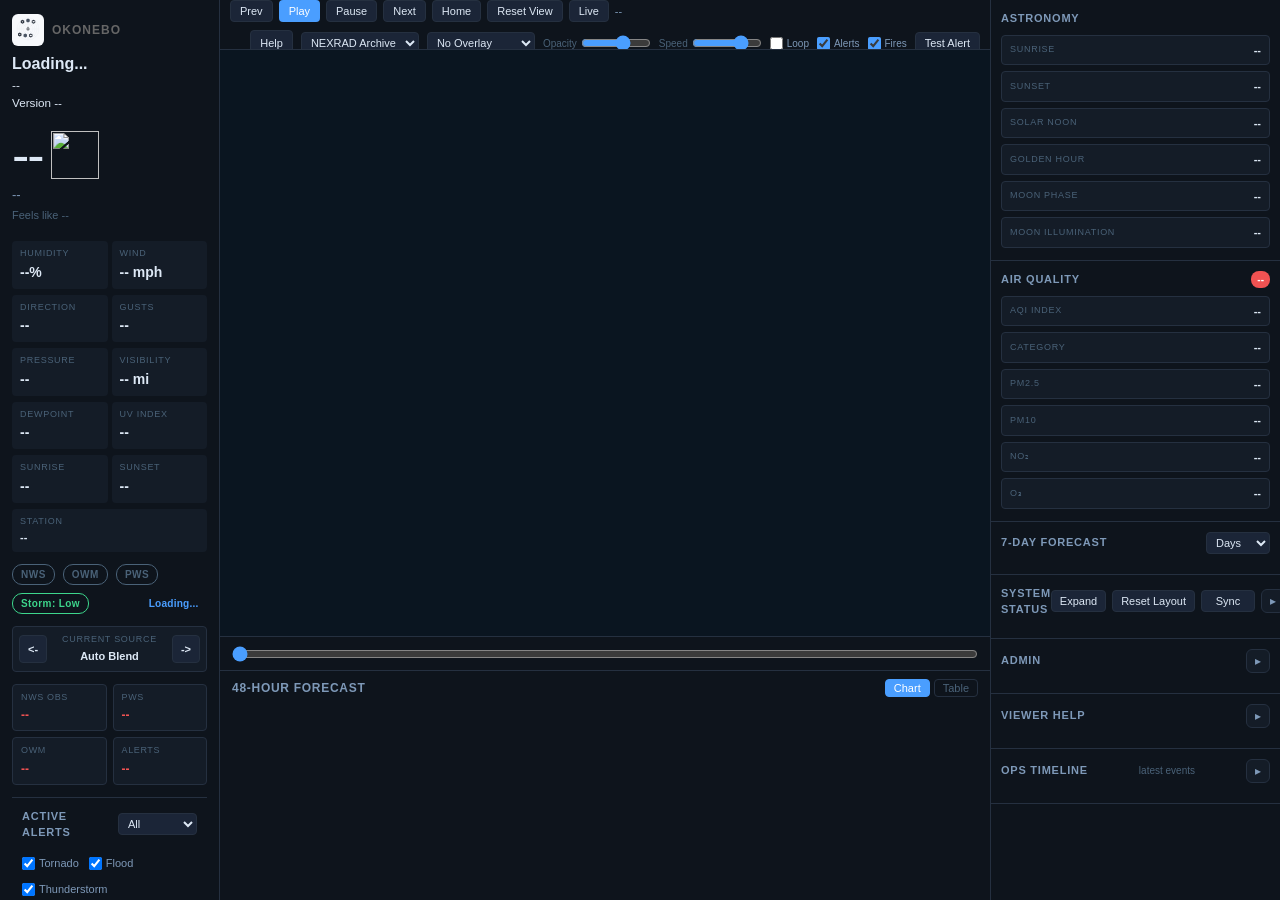
==== commit 61fde37d: "fix(ui): fill or hide the empty sidebar tiles, and report the real version A screenshot of the runni" ====
--- a/app/static/index.html
+++ b/app/static/index.html
@@ -15,7 +15,7 @@
     <link rel="stylesheet" href="https://cdnjs.cloudflare.com/ajax/libs/leaflet/1.9.4/leaflet.min.css"
           integrity="sha384-c6Rcwz4e4CITMbu/NBmnNS8yN2sC3cUElMEMfP3vqqKFp7GOYaaBBCqmaWBjmkjb"
           crossorigin="anonymous" />
-    <link rel="stylesheet" href="css/style.css?v=6">
+    <link rel="stylesheet" href="css/style.css?v=7">
 </head>
 <body>
     <div id="alert-ticker" class="alert-ticker hidden">
@@ -49,12 +49,12 @@
                 <div class="stat"><span class="stat-lbl">Wind</span><span id="wind-speed" class="stat-val">-- mph</span></div>
                 <div class="stat"><span class="stat-lbl">Direction</span><span id="wind-dir" class="stat-val">--</span></div>
                 <div class="stat" id="gust-row"><span class="stat-lbl">Gusts</span><span id="wind-gust" class="stat-val">--</span></div>
-                <div class="stat"><span class="stat-lbl">Pressure</span><span id="pressure" class="stat-val">-- inHg</span></div>
+                <div class="stat" id="pressure-row"><span class="stat-lbl">Pressure</span><span id="pressure" class="stat-val">--</span></div>
                 <div class="stat"><span class="stat-lbl">Visibility</span><span id="visibility" class="stat-val">-- mi</span></div>
                 <div class="stat"><span class="stat-lbl">Dewpoint</span><span id="dewpoint" class="stat-val">--</span></div>
                 <div class="stat" id="uv-row"><span class="stat-lbl">UV Index</span><span id="uv-index" class="stat-val">--</span></div>
-                <div class="stat"><span class="stat-lbl">Sunrise</span><span id="sunrise" class="stat-val">--</span></div>
-                <div class="stat"><span class="stat-lbl">Sunset</span><span id="sunset" class="stat-val">--</span></div>
+                <div class="stat" id="sunrise-row"><span class="stat-lbl">Sunrise</span><span id="sunrise" class="stat-val">--</span></div>
+                <div class="stat" id="sunset-row"><span class="stat-lbl">Sunset</span><span id="sunset" class="stat-val">--</span></div>
                 <div class="stat stat-wide"><span class="stat-lbl">Station</span><span id="current-station" class="stat-val stat-small">--</span></div>
             </div>
 
@@ -463,6 +463,6 @@
     <script src="https://cdnjs.cloudflare.com/ajax/libs/Chart.js/3.9.1/chart.min.js"
             integrity="sha384-9MhbyIRcBVQiiC7FSd7T38oJNj2Zh+EfxS7/vjhBi4OOT78NlHSnzM31EZRWR1LZ"
             crossorigin="anonymous"></script>
-    <script src="js/app.js?v=9"></script>
+    <script src="js/app.js?v=10"></script>
 </body>
 </html>
--- a/app/static/css/style.css
+++ b/app/static/css/style.css
@@ -2121,3 +2121,8 @@
     line-height: 1.3;
   }
 }
+
+/* A stat tile with nothing behind it. Hidden rather than left showing "--",
+   which reads as a broken readout rather than an absent one. The grid reflows,
+   which is preferable to five permanently empty slots out of eleven. */
+.stat.stat-empty { display: none; }
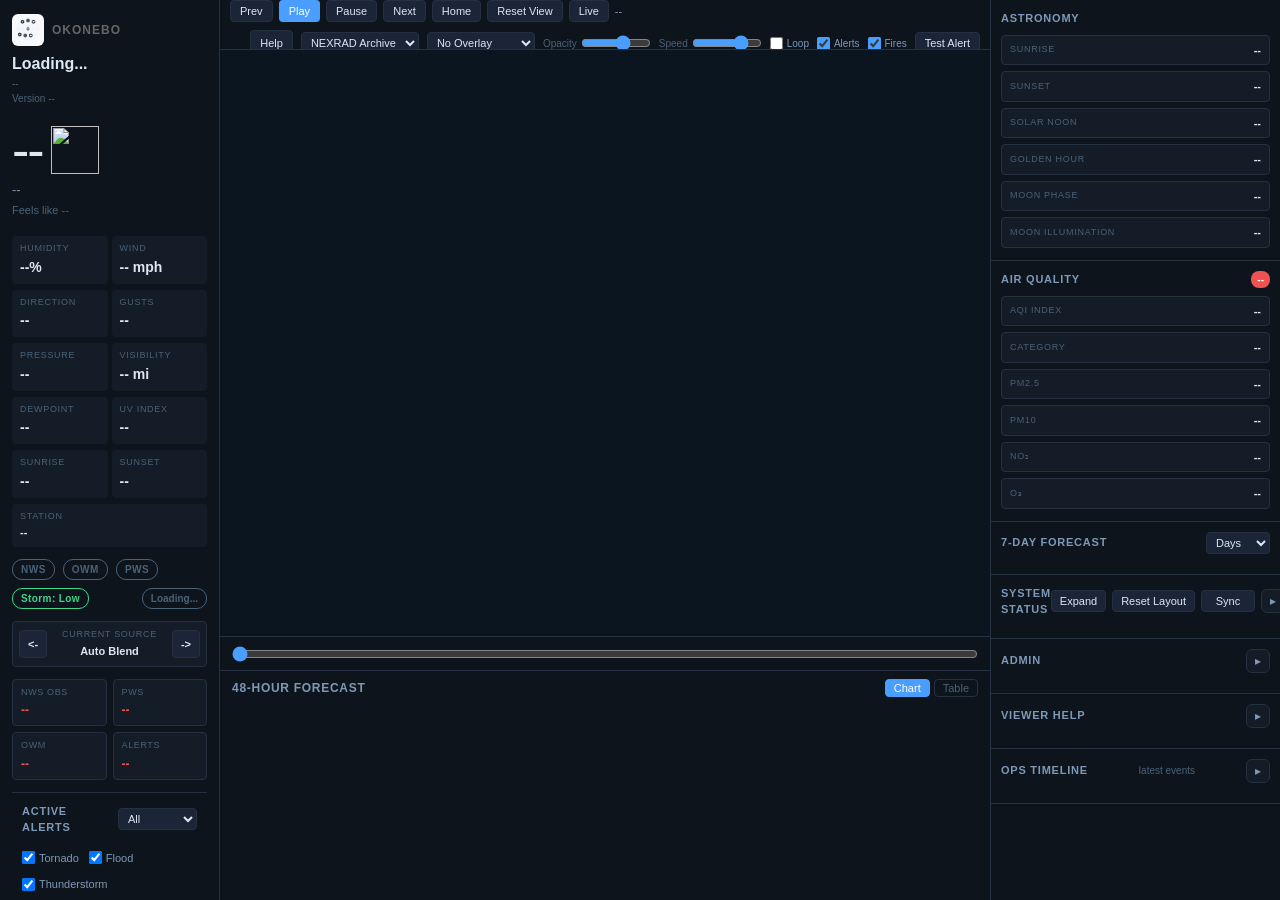
==== commit 678cfadf: "refactor(css): delete the dead legacy stylesheet and unclip alert instructions Removes 420 lines -- " ====
--- a/app/static/index.html
+++ b/app/static/index.html
@@ -15,7 +15,7 @@
     <link rel="stylesheet" href="https://cdnjs.cloudflare.com/ajax/libs/leaflet/1.9.4/leaflet.min.css"
           integrity="sha384-c6Rcwz4e4CITMbu/NBmnNS8yN2sC3cUElMEMfP3vqqKFp7GOYaaBBCqmaWBjmkjb"
           crossorigin="anonymous" />
-    <link rel="stylesheet" href="css/style.css?v=7">
+    <link rel="stylesheet" href="css/style.css?v=8">
 </head>
 <body>
     <div id="alert-ticker" class="alert-ticker hidden">
@@ -463,6 +463,6 @@
     <script src="https://cdnjs.cloudflare.com/ajax/libs/Chart.js/3.9.1/chart.min.js"
             integrity="sha384-9MhbyIRcBVQiiC7FSd7T38oJNj2Zh+EfxS7/vjhBi4OOT78NlHSnzM31EZRWR1LZ"
             crossorigin="anonymous"></script>
-    <script src="js/app.js?v=10"></script>
+    <script src="js/app.js?v=11"></script>
 </body>
 </html>
--- a/app/static/css/style.css
+++ b/app/static/css/style.css
@@ -342,7 +342,10 @@
     display: flex;
     flex-direction: column;
     gap: 6px;
-    max-height: 220px;
+    /* Sized so a single warning including its NWS instruction fits without an
+       inner scrollbar. The instruction is the part that tells you what to do;
+       making it a two-line peephole during a warning defeats rendering it. */
+    max-height: 46vh;
     overflow-y: auto;
     padding-right: 2px;
 }
@@ -1350,426 +1353,6 @@
     background: rgba(90, 167, 216, 0.92);
 }
 
-/* ── Chart.js overrides ─────────────────────────────────────────────────── */
-/* Chart colors are set in JS */
-
-.header-meta-row {
-    margin-top: var(--spacing-sm);
-    display: flex;
-    justify-content: space-between;
-    align-items: center;
-    gap: var(--spacing-sm);
-}
-
-.header h1 {
-    font-size: 2.5rem;
-    font-weight: 700;
-    margin: 0;
-}
-
-.last-updated {
-    color: var(--text-secondary);
-    font-size: 0.9rem;
-}
-
-.status-pill {
-    border: 1px solid var(--border-color);
-    border-radius: 999px;
-    padding: 0.2rem 0.65rem;
-    font-size: 0.78rem;
-    letter-spacing: 0.02em;
-    background: var(--bg-primary);
-    color: var(--text-secondary);
-}
-
-.status-pill.ok {
-    color: #0a7f39;
-    border-color: #0a7f39;
-}
-
-.status-pill.warn {
-    color: #915600;
-    border-color: #915600;
-}
-
-.status-pill.loading {
-    color: var(--accent);
-    border-color: var(--accent);
-}
-
-.error-banner {
-    margin-bottom: var(--spacing-lg);
-    border: 1px solid #b5651d;
-    border-radius: var(--radius);
-    background: #fff2e2;
-    color: #7a3f00;
-    padding: var(--spacing-sm) var(--spacing-md);
-    font-size: 0.92rem;
-}
-
-@media (prefers-color-scheme: dark) {
-    .error-banner {
-        background: #3a2816;
-        border-color: #d98b3a;
-        color: #ffd8ad;
-    }
-}
-
-/* ============================================================================
-   SECTIONS
-   ============================================================================ */
-
-.section {
-    background-color: var(--bg-secondary);
-    border: 1px solid var(--border-color);
-    border-radius: var(--radius);
-    padding: var(--spacing-lg);
-    margin-bottom: var(--spacing-lg);
-}
-
-.section h2 {
-    font-size: 1.5rem;
-    margin-bottom: var(--spacing-md);
-    color: var(--text-primary);
-}
-
-.section-headline {
-    display: flex;
-    justify-content: space-between;
-    gap: var(--spacing-sm);
-    align-items: center;
-    margin-bottom: var(--spacing-md);
-    flex-wrap: wrap;
-}
-
-.section-headline h2 {
-    margin: 0;
-}
-
-.control-inline {
-    display: inline-flex;
-    gap: 0.4rem;
-    align-items: center;
-    color: var(--text-secondary);
-    font-size: 0.9rem;
-}
-
-.control-block {
-    display: flex;
-    flex-direction: column;
-    gap: 0.25rem;
-    color: var(--text-secondary);
-    font-size: 0.86rem;
-}
-
-.checkbox-wrap input {
-    margin-right: 0.25rem;
-}
-
-.select-input {
-    border: 1px solid var(--border-color);
-    background: var(--bg-primary);
-    color: var(--text-primary);
-    border-radius: 0.4rem;
-    padding: 0.35rem 0.45rem;
-    font-size: 0.9rem;
-}
-
-.empty-state {
-    border: 1px dashed var(--border-color);
-    border-radius: var(--radius);
-    padding: var(--spacing-md);
-    color: var(--text-secondary);
-    background: var(--bg-primary);
-}
-
-/* ============================================================================
-   CURRENT CONDITIONS
-   ============================================================================ */
-
-.current-grid {
-    display: grid;
-    grid-template-columns: 1fr 1fr;
-    gap: var(--spacing-lg);
-}
-
-.current-main {
-    display: flex;
-    gap: var(--spacing-lg);
-    align-items: center;
-}
-
-.temp-display {
-    display: flex;
-    flex-direction: column;
-    align-items: center;
-    gap: var(--spacing-md);
-}
-
-.temp-value {
-    font-size: 3.5rem;
-    font-weight: 700;
-    color: var(--accent);
-}
-
-.icon-large {
-    width: 80px;
-    height: 80px;
-}
-
-.current-info {
-    flex: 1;
-}
-
-.current-info p {
-    margin: var(--spacing-sm) 0;
-    color: var(--text-secondary);
-}
-
-.current-details {
-    display: grid;
-    grid-template-columns: 1fr 1fr;
-    gap: var(--spacing-md);
-}
-
-.detail-item {
-    background-color: var(--bg-primary);
-    padding: var(--spacing-md);
-    border-radius: var(--radius);
-    display: flex;
-    flex-direction: column;
-    gap: var(--spacing-xs);
-}
-
-.detail-label {
-    font-size: 0.85rem;
-    color: var(--text-tertiary);
-    text-transform: uppercase;
-    font-weight: 600;
-}
-
-.detail-value {
-    font-size: 1.3rem;
-    font-weight: 600;
-    color: var(--text-primary);
-}
-
-.detail-value-secondary {
-    font-size: 0.9rem;
-    color: var(--text-secondary);
-}
-
-@media (max-width: 768px) {
-    .current-grid {
-        grid-template-columns: 1fr;
-    }
-
-    .current-main {
-        flex-direction: column;
-    }
-
-    .current-details {
-        grid-template-columns: 1fr 1fr;
-    }
-
-    .temp-value {
-        font-size: 2.5rem;
-    }
-}
-
-/* ============================================================================
-   ALERTS
-   ============================================================================ */
-
-.alerts-container {
-    display: flex;
-    flex-direction: column;
-    gap: var(--spacing-md);
-}
-
-.alert-banner {
-    padding: var(--spacing-md) var(--spacing-lg);
-    border-left: 5px solid var(--alert-unknown);
-    background-color: var(--bg-primary);
-    border-radius: 0;
-    display: flex;
-    flex-direction: column;
-    gap: var(--spacing-sm);
-}
-
-.alert-banner.extreme {
-    border-left-color: var(--alert-extreme);
-    background-color: rgba(139, 0, 0, 0.1);
-}
-
-.alert-banner.severe {
-    border-left-color: var(--alert-severe);
-    background-color: rgba(255, 102, 0, 0.1);
-}
-
-.alert-banner.moderate {
-    border-left-color: var(--alert-moderate);
-    background-color: rgba(255, 204, 0, 0.1);
-}
-
-.alert-banner.minor {
-    border-left-color: var(--alert-minor);
-    background-color: rgba(0, 51, 153, 0.1);
-}
-
-.alert-headline {
-    font-weight: 700;
-    font-size: 1.1rem;
-    color: var(--text-primary);
-}
-
-.alert-meta {
-    font-size: 0.9rem;
-    color: var(--text-secondary);
-    display: flex;
-    gap: var(--spacing-md);
-    flex-wrap: wrap;
-}
-
-.alert-desc {
-    font-size: 0.95rem;
-    color: var(--text-secondary);
-    margin: var(--spacing-sm) 0 0 0;
-    line-height: 1.5;
-}
-
-/* ============================================================================
-   FORECAST GRID
-   ============================================================================ */
-
-.forecast-grid {
-    display: grid;
-    grid-template-columns: repeat(auto-fit, minmax(140px, 1fr));
-    gap: var(--spacing-md);
-}
-
-.forecast-card {
-    background-color: var(--bg-primary);
-    border: 1px solid var(--border-color);
-    border-radius: var(--radius);
-    padding: var(--spacing-md);
-    text-align: center;
-    cursor: pointer;
-    transition: transform var(--transition), box-shadow var(--transition);
-}
-
-.forecast-card:hover {
-    transform: translateY(-4px);
-    box-shadow: 0 4px 8px rgba(0, 0, 0, 0.1);
-}
-
-.forecast-name {
-    font-weight: 600;
-    font-size: 1rem;
-    color: var(--text-primary);
-    margin-bottom: var(--spacing-sm);
-}
-
-.forecast-icon {
-    width: 60px;
-    height: 60px;
-    margin: var(--spacing-sm) auto;
-}
-
-.forecast-temp {
-    font-size: 1.5rem;
-    font-weight: 700;
-    color: var(--accent);
-}
-
-.forecast-temp-range {
-    font-size: 0.85rem;
-    color: var(--text-secondary);
-    margin-top: var(--spacing-xs);
-}
-
-.forecast-wind {
-    font-size: 0.85rem;
-    color: var(--text-tertiary);
-    margin-top: var(--spacing-sm);
-}
-
-.forecast-precip {
-    font-size: 0.85rem;
-    margin-top: var(--spacing-sm);
-}
-
-.forecast-precip-dry {
-    color: var(--text-tertiary);
-}
-
-.forecast-precip-wet {
-    color: #ff9900;
-    font-weight: 600;
-}
-
-/* ============================================================================
-   HOURLY CHART
-   ============================================================================ */
-
-.chart-container {
-    position: relative;
-    height: 300px;
-    margin-bottom: var(--spacing-lg);
-}
-
-/* ============================================================================
-   RADAR MAP
-   ============================================================================ */
-
-.radar-controls {
-    display: flex;
-    gap: var(--spacing-md);
-    margin-bottom: var(--spacing-md);
-    align-items: center;
-}
-
-.radar-controls-grid {
-    display: grid;
-    grid-template-columns: repeat(auto-fit, minmax(180px, 1fr));
-    align-items: end;
-}
-
-.btn {
-    padding: 0.5rem 1rem;
-    border: none;
-    border-radius: var(--radius);
-    font-size: 0.95rem;
-    font-weight: 600;
-    cursor: pointer;
-    transition: all var(--transition);
-}
-
-.btn-primary {
-    background-color: var(--accent);
-    color: #ffffff;
-}
-
-.btn-primary:hover {
-    opacity: 0.9;
-    transform: scale(1.02);
-}
-
-.btn-secondary {
-    background-color: var(--bg-primary);
-    border: 1px solid var(--border-color);
-    color: var(--text-primary);
-}
-
-.btn-secondary:hover {
-    background-color: var(--bg-tertiary);
-}
-
-.btn:disabled {
-    opacity: 0.45;
-    cursor: not-allowed;
-    transform: none;
-}
 
 /* ============================================================================
    RESPONSIVE — dynamic sizing for different viewport sizes
@@ -1864,7 +1447,7 @@
   .temp-big         { font-size: 38px; }
   .stat-val         { font-size: 12px; }
   .location-name    { font-size: 14px; }
-  .alerts-container { max-height: 140px; }
+  .alerts-container { max-height: 40vh; }
 }
 
 /* ── 700px — Portrait tablet / smartphone landscape ──────────────────────── */
@@ -1909,7 +1492,7 @@
     width: 100%;
     order: 10;
   }
-  .alerts-container { max-height: 100px; }
+  .alerts-container { max-height: 38vh; }
 
   /* Main column → full width, scrollable */
   .main-col { overflow: visible; }
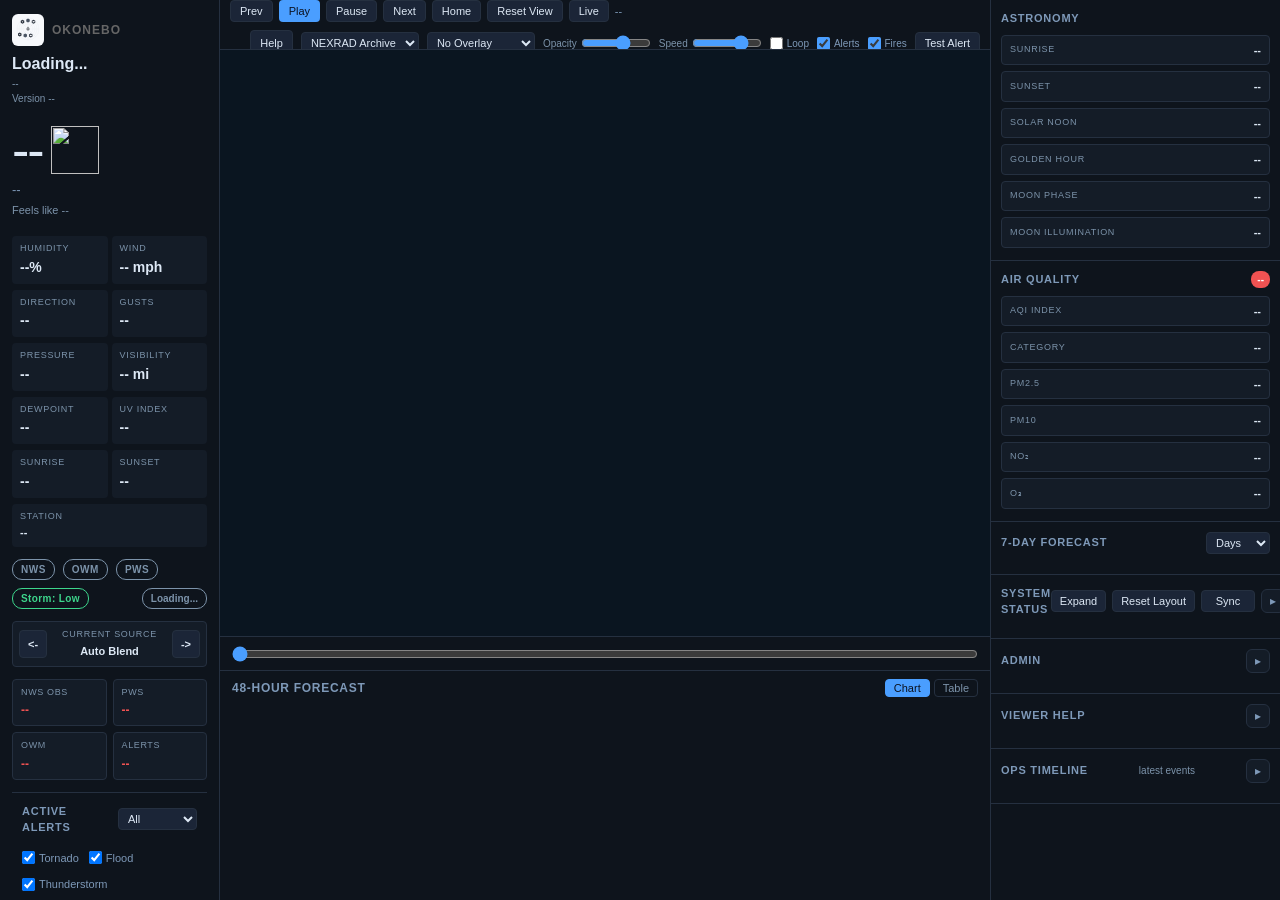
==== commit 53791fe0: "fix(a11y): repair contrast, focus visibility, live regions and keyboard access The audit scored acce" ====
--- a/app/static/index.html
+++ b/app/static/index.html
@@ -15,10 +15,10 @@
     <link rel="stylesheet" href="https://cdnjs.cloudflare.com/ajax/libs/leaflet/1.9.4/leaflet.min.css"
           integrity="sha384-c6Rcwz4e4CITMbu/NBmnNS8yN2sC3cUElMEMfP3vqqKFp7GOYaaBBCqmaWBjmkjb"
           crossorigin="anonymous" />
-    <link rel="stylesheet" href="css/style.css?v=8">
+    <link rel="stylesheet" href="css/style.css?v=9">
 </head>
 <body>
-    <div id="alert-ticker" class="alert-ticker hidden">
+    <div id="alert-ticker" class="alert-ticker hidden" role="alert" aria-live="assertive" aria-atomic="true">
         <span id="ticker-label" class="ticker-label">ACTIVE ALERT</span>
         <div class="ticker-track"><span id="ticker-text"></span></div>
     </div>
@@ -63,16 +63,16 @@
                 <span id="owm-dot" class="src-dot dot-loading" title="OpenWeather One Call">OWM</span>
                 <span id="pws-dot" class="src-dot dot-loading" title="Personal Weather Stations">PWS</span>
                 <span id="storm-index" class="storm-index low">Storm: Low</span>
-                <span id="status-pill" class="status-pill loading">Loading</span>
+                <span id="status-pill" class="status-pill loading" role="status" aria-live="polite">Loading</span>
             </div>
 
             <div class="source-carousel">
-                <button id="source-prev-btn" class="source-nav-btn" title="Previous source">&lt;-</button>
+                <button id="source-prev-btn" class="source-nav-btn" aria-label="Previous data source" title="Previous source">&lt;-</button>
                 <div class="source-carousel-center">
                     <div class="source-carousel-kicker">Current Source</div>
                     <div id="source-carousel-label" class="source-carousel-label">Auto Blend</div>
                 </div>
-                <button id="source-next-btn" class="source-nav-btn" title="Next source">-&gt;</button>
+                <button id="source-next-btn" class="source-nav-btn" aria-label="Next data source" title="Next source">-&gt;</button>
             </div>
 
             <div class="source-age-grid" id="source-age-grid">
@@ -98,7 +98,7 @@
                     <label><input id="alert-layer-flood" type="checkbox" checked> Flood</label>
                     <label><input id="alert-layer-thunderstorm" type="checkbox" checked> Thunderstorm</label>
                 </div>
-                <div id="alerts-container" class="alerts-container">
+                <div id="alerts-container" class="alerts-container" aria-live="polite" aria-relevant="additions text">
                     <div class="no-alerts">No active alerts</div>
                 </div>
             </section>
@@ -297,7 +297,7 @@
                         <button id="compact-panel-layout-btn" class="map-btn debug-btn" type="button" title="Collapse or expand utility panels">Compact</button>
                         <button id="reset-panel-layout-btn" class="map-btn debug-btn" type="button" title="Reset panel layout">Reset Layout</button>
                         <button id="debug-report-btn" class="map-btn debug-btn" type="button">Sync</button>
-                        <button id="toggle-debug-section" class="panel-toggle" type="button" aria-expanded="false" title="Expand section">▸</button>
+                        <button id="toggle-debug-section" class="panel-toggle" type="button" aria-expanded="false" aria-label="Expand System Status" title="Expand System Status"><span aria-hidden="true">▸</span></button>
                     </div>
                 </div>
                 <div class="panel-sec-body">
@@ -322,7 +322,7 @@
             <section class="panel-sec" id="admin-section" data-default-collapsed="true">
                 <div class="panel-sec-hdr">
                     <h3>Admin</h3>
-                    <button id="toggle-admin-section" class="panel-toggle" type="button" aria-expanded="false" title="Expand section">▸</button>
+                    <button id="toggle-admin-section" class="panel-toggle" type="button" aria-expanded="false" aria-label="Expand Admin" title="Expand Admin"><span aria-hidden="true">▸</span></button>
                 </div>
                 <div class="panel-sec-body">
                 <p class="pws-meta">Setup, auth, and AI agent tokens now live on a dedicated admin page.</p>
@@ -338,7 +338,7 @@
             <section class="panel-sec" id="viewer-help-section" data-default-collapsed="true">
                 <div class="panel-sec-hdr">
                     <h3>Viewer Help</h3>
-                    <button id="toggle-viewer-help-section" class="panel-toggle" type="button" aria-expanded="false" title="Expand section">▸</button>
+                    <button id="toggle-viewer-help-section" class="panel-toggle" type="button" aria-expanded="false" aria-label="Expand Viewer Help" title="Expand Viewer Help"><span aria-hidden="true">▸</span></button>
                 </div>
                 <div class="panel-sec-body">
                 <p class="pws-meta">Need a quick tour of the dashboard? Open the in-app viewer guide.</p>
@@ -352,7 +352,7 @@
                 <div class="panel-sec-hdr">
                     <h3>Ops Timeline</h3>
                     <span id="timeline-meta" class="pws-meta">latest events</span>
-                    <button id="toggle-timeline-section" class="panel-toggle" type="button" aria-expanded="false" title="Expand section">▸</button>
+                    <button id="toggle-timeline-section" class="panel-toggle" type="button" aria-expanded="false" aria-label="Expand Ops Timeline" title="Expand Ops Timeline"><span aria-hidden="true">▸</span></button>
                 </div>
                 <div class="panel-sec-body">
                 <div style="margin-bottom: 8px; display: flex; gap: 4px; flex-wrap: wrap;">
@@ -381,7 +381,7 @@
         </aside>
     </div>
 
-    <div id="error-toast" class="error-toast hidden"></div>
+    <div id="error-toast" class="error-toast hidden" role="status" aria-live="polite"></div>
 
     <div id="auth-modal" class="auth-modal hidden">
         <div class="auth-modal-card">
@@ -463,6 +463,6 @@
     <script src="https://cdnjs.cloudflare.com/ajax/libs/Chart.js/3.9.1/chart.min.js"
             integrity="sha384-9MhbyIRcBVQiiC7FSd7T38oJNj2Zh+EfxS7/vjhBi4OOT78NlHSnzM31EZRWR1LZ"
             crossorigin="anonymous"></script>
-    <script src="js/app.js?v=11"></script>
+    <script src="js/app.js?v=12"></script>
 </body>
 </html>
--- a/app/static/css/style.css
+++ b/app/static/css/style.css
@@ -13,7 +13,7 @@
     /* Text */
     --t1: #dde8f5;        /* primary */
     --t2: #7e99b8;        /* secondary */
-    --t3: #4a6278;        /* muted */
+    --t3: #7c93aa;        /* muted -- >=4.5:1 on every bg tier (was #4a6278 at 2.4-3.1:1) */
 
     /* Accent */
     --accent:       #4a9eff;
@@ -402,7 +402,7 @@
     font-size: 11px;
     cursor: pointer;
 }
-.ctrl-sel:focus { outline: none; border-color: var(--accent); }
+.ctrl-sel:focus { border-color: var(--accent); }
 .btn-refresh {
     background: var(--accent);
     color: #fff;
@@ -455,7 +455,7 @@
 }
 .map-btn:hover   { background: var(--bg-2); }
 .map-btn:disabled { opacity: 0.35; cursor: not-allowed; }
-.map-btn-accent  { background: var(--accent); color: #fff; border-color: transparent; }
+.map-btn-accent  { background: var(--accent); color: #0b1220; border-color: transparent; }
 .map-btn-accent:hover { background: var(--accent-hover); }
 
 .radar-time-lbl {
@@ -473,7 +473,7 @@
     font-size: 11px;
     cursor: pointer;
 }
-.ctrl-sel-sm:focus { outline: none; border-color: var(--accent); }
+.ctrl-sel-sm:focus { border-color: var(--accent); }
 .ctrl-lbl-sm {
     font-size: 10px;
     color: var(--t3);
@@ -542,7 +542,7 @@
     cursor: pointer;
     transition: all 0.12s;
 }
-.tab-btn.tab-active { background: var(--accent); border-color: var(--accent); color: #fff; }
+.tab-btn.tab-active { background: var(--accent); border-color: var(--accent); color: #0b1220; }
 .tab-btn:hover:not(.tab-active) { border-color: var(--t2); color: var(--t2); }
 
 .chart-wrap { flex: 1; min-height: 0; padding: 0 8px 4px; }
@@ -736,7 +736,6 @@
 }
 
 .setup-input:focus {
-    outline: none;
     border-color: var(--accent);
 }
 
@@ -1709,3 +1708,31 @@
    which reads as a broken readout rather than an absent one. The grid reflows,
    which is preferable to five permanently empty slots out of eleven. */
 .stat.stat-empty { display: none; }
+
+
+/* ── Focus visibility ─────────────────────────────────────────────────────── */
+/* A 1px border-colour swap on a near-black field is not a focus indicator. The
+   first-run form alone is ~22 fields; without a ring a keyboard user loses their
+   place. :focus-visible so pointer users never see it. */
+:focus-visible {
+    outline: 2px solid var(--accent);
+    outline-offset: 2px;
+    border-radius: var(--radius-sm);
+}
+
+/* ── Reduced motion ───────────────────────────────────────────────────────── */
+/* Scoped deliberately. A blanket `* { animation-duration: 0.01ms !important }`
+   would freeze the alert ticker mid-scroll with its text clipped out of view --
+   worse than the motion it removes. Stop the marquee and show the text statically;
+   keep the short colour transitions, which carry state rather than decoration. */
+@media (prefers-reduced-motion: reduce) {
+    .ticker-text {
+        animation: none;
+        transform: none;
+        white-space: normal;
+        overflow: hidden;
+        text-overflow: ellipsis;
+    }
+    .alert-ticker { align-items: center; }
+    *, *::before, *::after { scroll-behavior: auto !important; }
+}
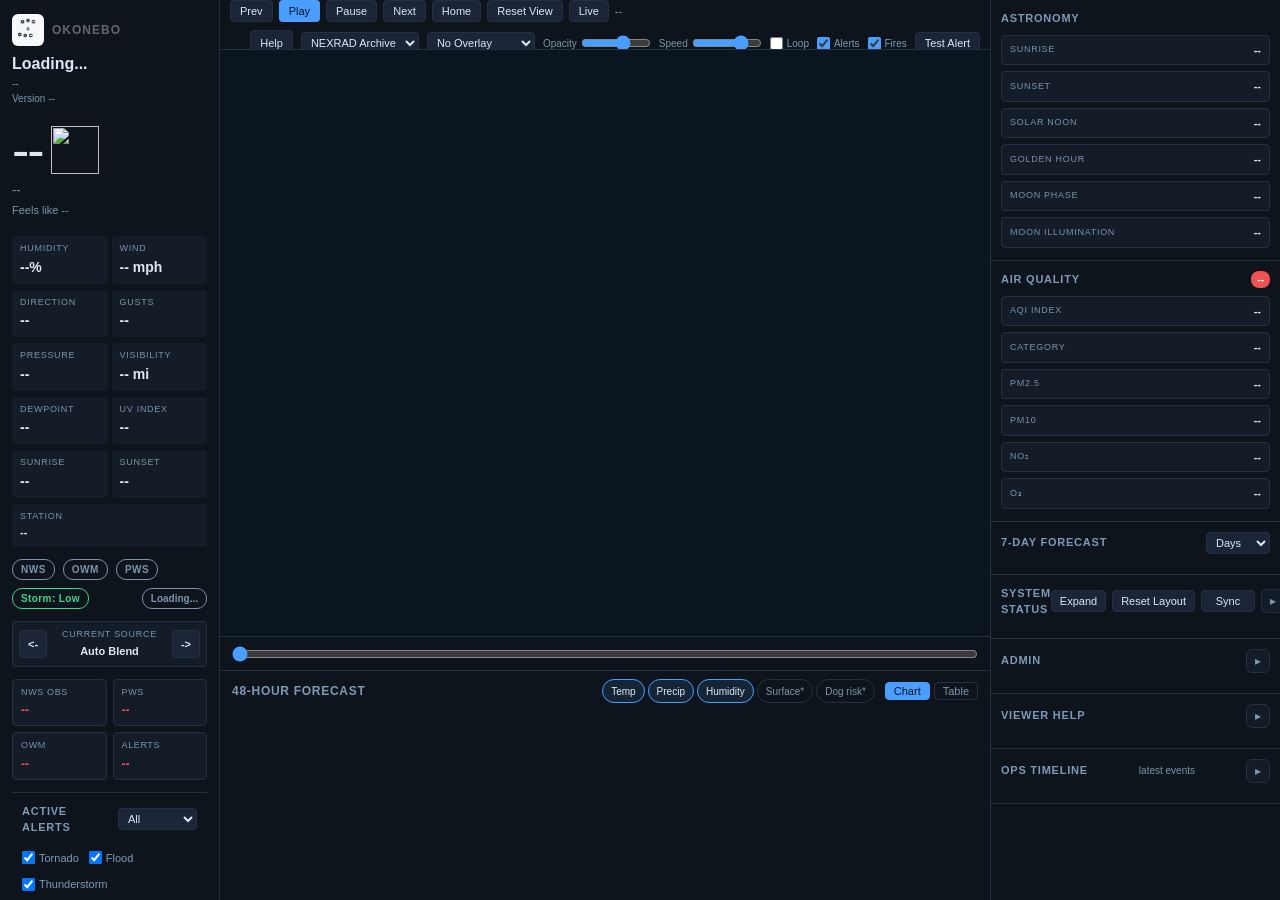
==== commit 5b2de562: "feat(chart): selectable series, plus surface temperature and canine heat risk Adds two derived serie" ====
--- a/app/static/index.html
+++ b/app/static/index.html
@@ -15,7 +15,7 @@
     <link rel="stylesheet" href="https://cdnjs.cloudflare.com/ajax/libs/leaflet/1.9.4/leaflet.min.css"
           integrity="sha384-c6Rcwz4e4CITMbu/NBmnNS8yN2sC3cUElMEMfP3vqqKFp7GOYaaBBCqmaWBjmkjb"
           crossorigin="anonymous" />
-    <link rel="stylesheet" href="css/style.css?v=9">
+    <link rel="stylesheet" href="css/style.css?v=10">
 </head>
 <body>
     <div id="alert-ticker" class="alert-ticker hidden" role="alert" aria-live="assertive" aria-atomic="true">
@@ -209,11 +209,21 @@
             <div class="hourly-section">
                 <div class="hourly-header">
                     <h3>48-Hour Forecast</h3>
-                    <div class="tab-group">
-                        <button id="tab-chart" class="tab-btn tab-active">Chart</button>
-                        <button id="tab-table" class="tab-btn">Table</button>
+                    <div class="hourly-header-right">
+                        <div id="series-toggles" class="series-toggles" role="group" aria-label="Chart series">
+                            <button class="series-chip" type="button" data-series="temp" aria-pressed="true">Temp</button>
+                            <button class="series-chip" type="button" data-series="precip" aria-pressed="true">Precip</button>
+                            <button class="series-chip" type="button" data-series="humidity" aria-pressed="true">Humidity</button>
+                            <button class="series-chip" type="button" data-series="surface" aria-pressed="false" title="Estimated temperature of dark paving in the open">Surface*</button>
+                            <button class="series-chip" type="button" data-series="dogrisk" aria-pressed="false" title="Guidance only: temperature + humidity rule of thumb for dogs outdoors">Dog risk*</button>
+                        </div>
+                        <div class="tab-group">
+                            <button id="tab-chart" class="tab-btn tab-active">Chart</button>
+                            <button id="tab-table" class="tab-btn">Table</button>
+                        </div>
                     </div>
                 </div>
+                <div id="series-note" class="series-note hidden">* Estimated, not measured. Surface = dark paving in the open; Dog risk = temperature + humidity rule of thumb, guidance only.</div>
                 <div id="hourly-chart-wrap" class="chart-wrap">
                     <canvas id="hourly-chart"></canvas>
                 </div>
@@ -463,6 +473,6 @@
     <script src="https://cdnjs.cloudflare.com/ajax/libs/Chart.js/3.9.1/chart.min.js"
             integrity="sha384-9MhbyIRcBVQiiC7FSd7T38oJNj2Zh+EfxS7/vjhBi4OOT78NlHSnzM31EZRWR1LZ"
             crossorigin="anonymous"></script>
-    <script src="js/app.js?v=12"></script>
+    <script src="js/app.js?v=13"></script>
 </body>
 </html>
--- a/app/static/css/style.css
+++ b/app/static/css/style.css
@@ -1736,3 +1736,46 @@
     .alert-ticker { align-items: center; }
     *, *::before, *::after { scroll-behavior: auto !important; }
 }
+
+/* ── Chart series selection ───────────────────────────────────────────────── */
+/* The chart used to decide for you what it plotted. Making the series
+   selectable lets derived values exist without imposing on the default view --
+   which stays Temp, Precip and Humidity. */
+.hourly-header-right {
+    display: flex;
+    align-items: center;
+    gap: 10px;
+    flex-wrap: wrap;
+}
+.series-toggles {
+    display: flex;
+    gap: 3px;
+    flex-wrap: wrap;
+}
+.series-chip {
+    background: transparent;
+    border: 1px solid var(--border);
+    color: var(--t3);
+    font-size: 10px;
+    padding: 3px 8px;
+    border-radius: 999px;
+    cursor: pointer;
+    font-family: inherit;
+    min-height: 24px;          /* WCAG 2.5.8 target minimum */
+    transition: color 0.12s, border-color 0.12s, background 0.12s;
+}
+.series-chip:hover { color: var(--t2); border-color: var(--t3); }
+.series-chip[aria-pressed="true"] {
+    color: var(--t1);
+    border-color: var(--accent);
+    background: rgba(74, 158, 255, 0.12);
+}
+/* An asterisk marks a computed value rather than a reading. Explained in the
+   button title and repeated under the chart, so a derived number never sits
+   beside an observation with the same authority. */
+.series-note {
+    padding: 0 12px 6px;
+    font-size: 9px;
+    color: var(--t3);
+    letter-spacing: 0.02em;
+}
